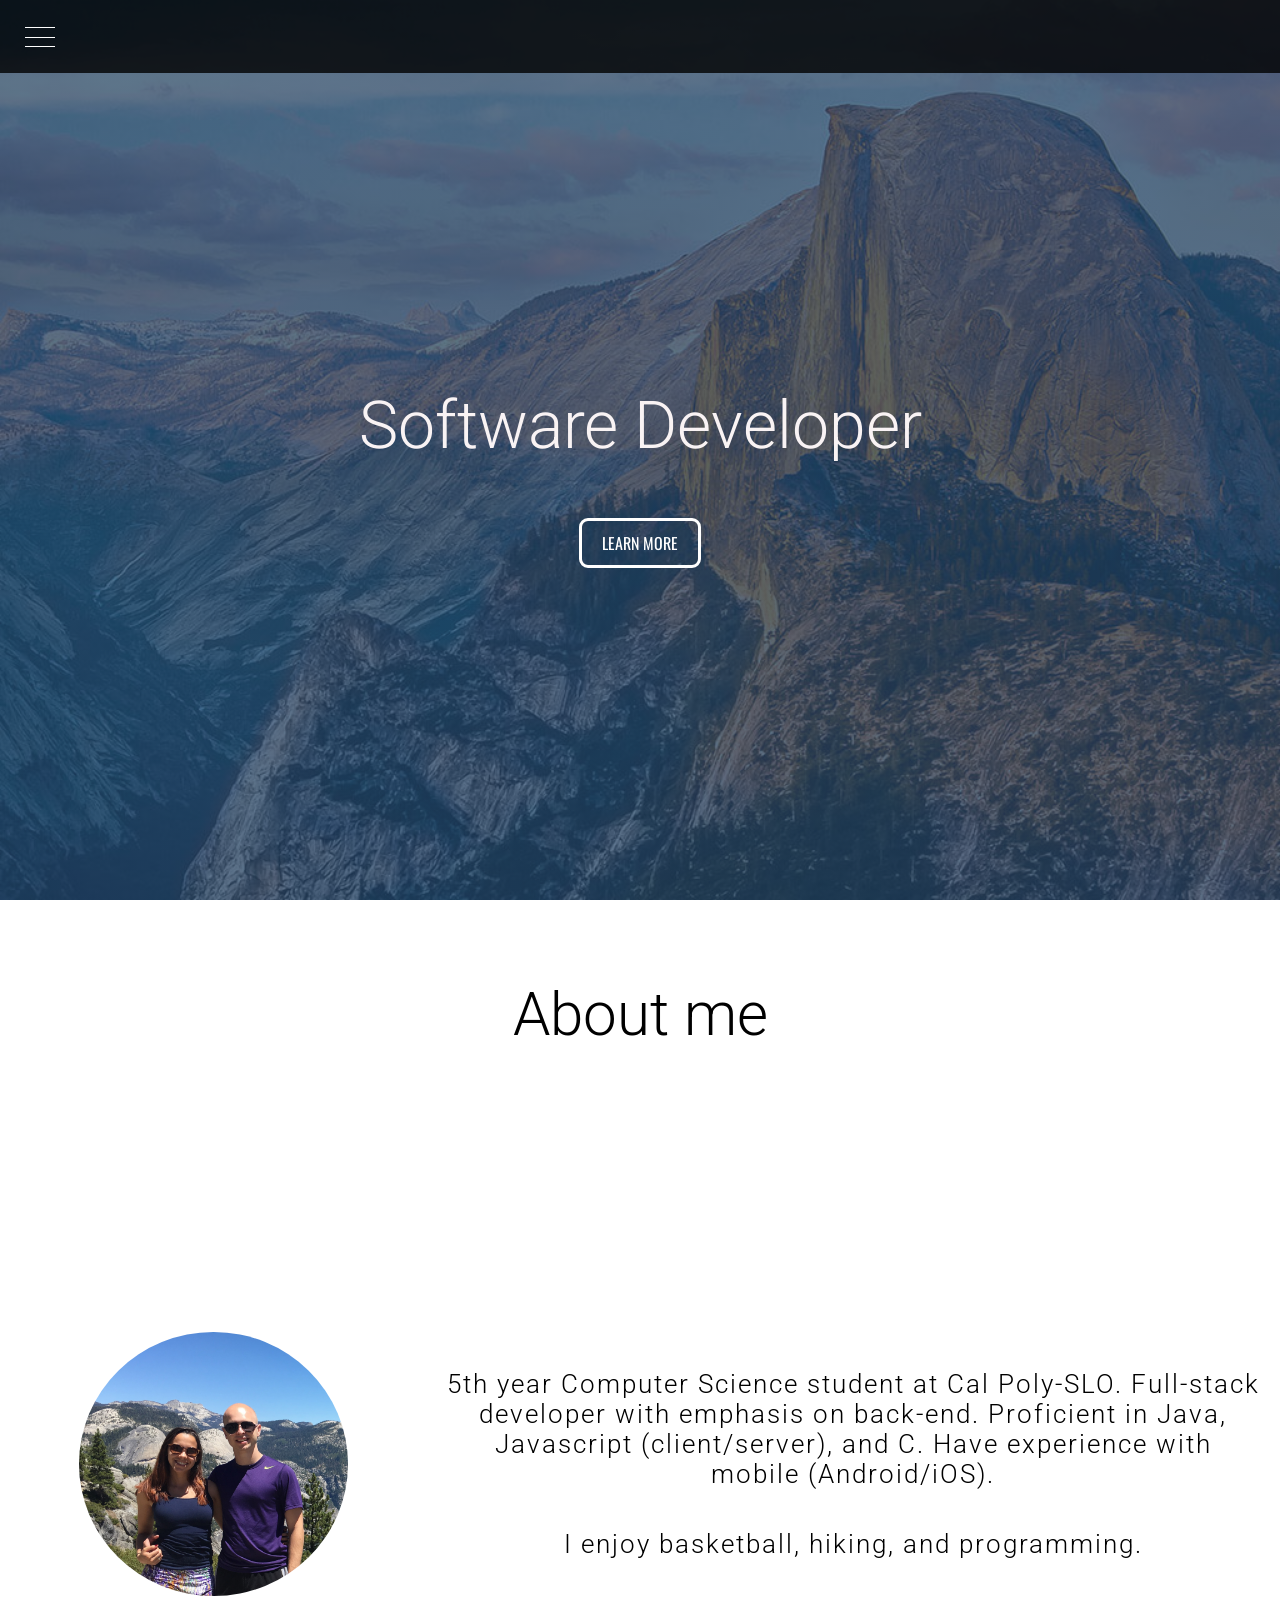
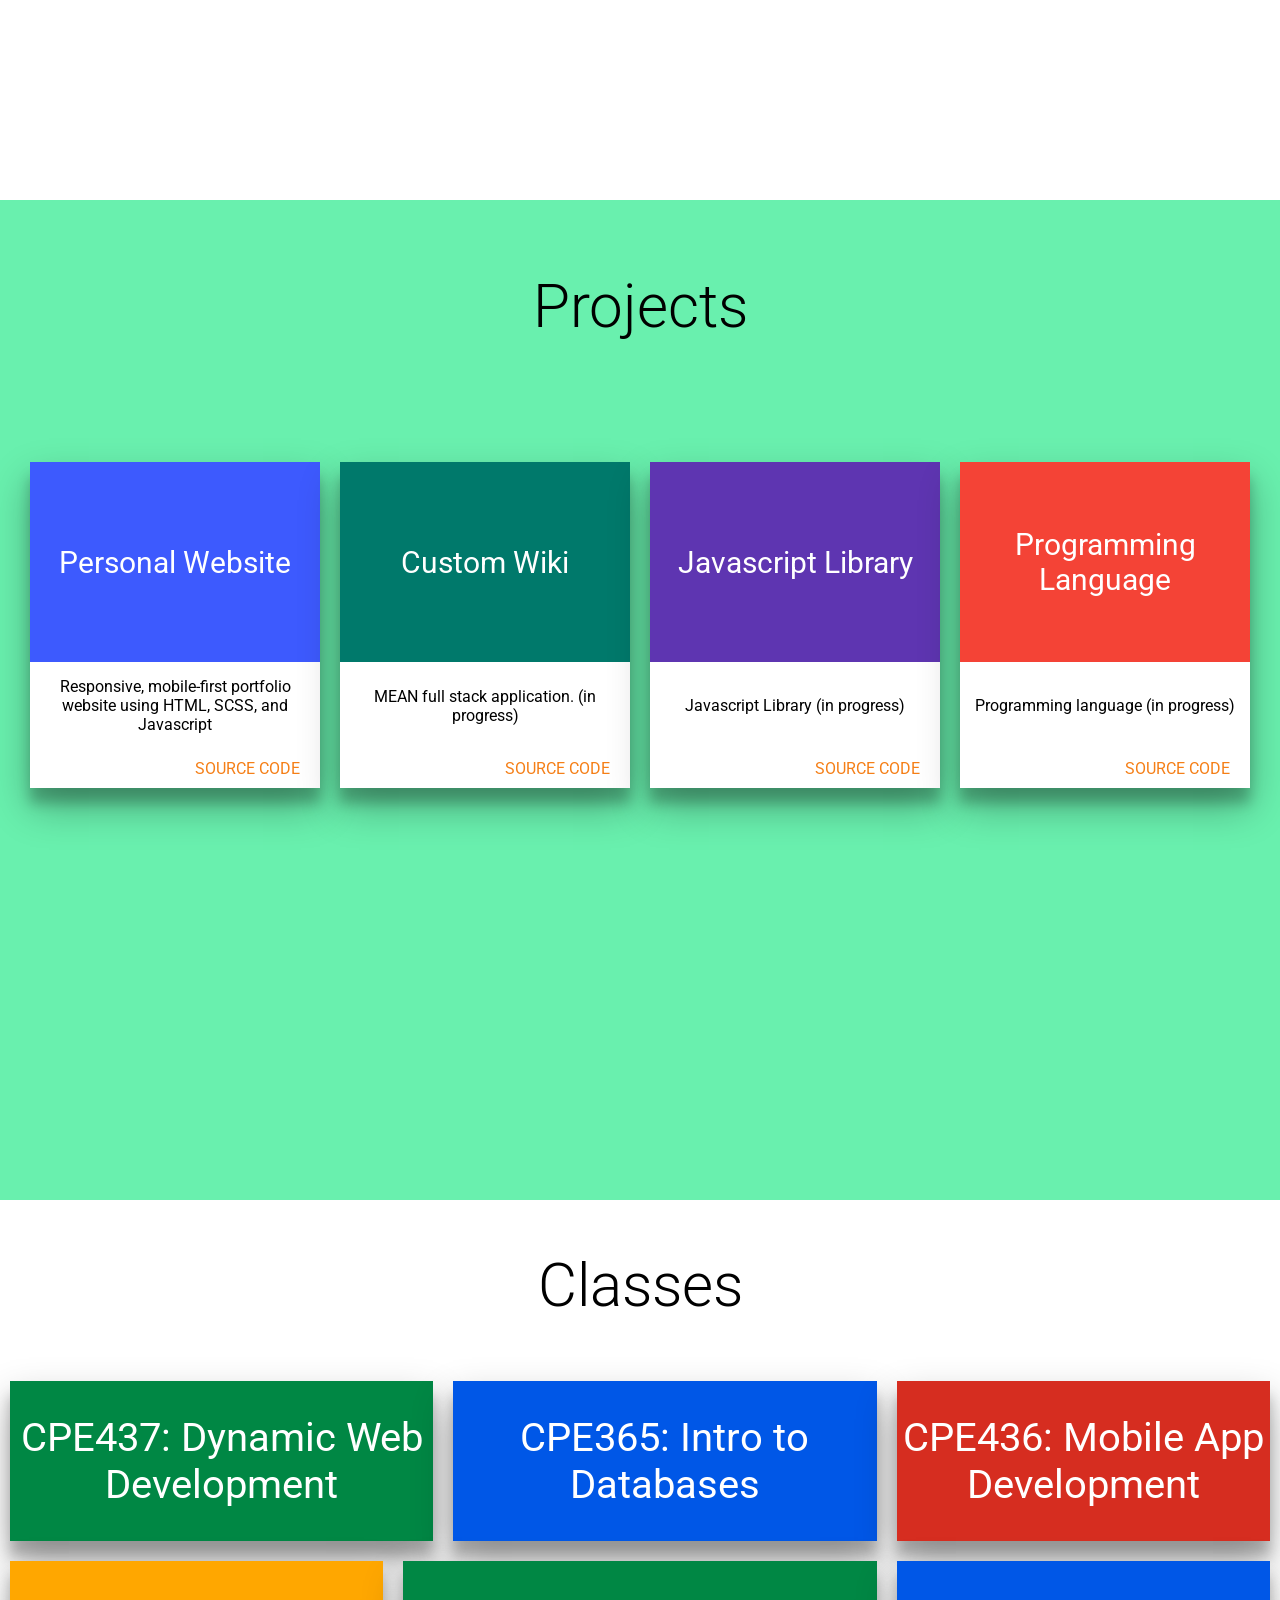
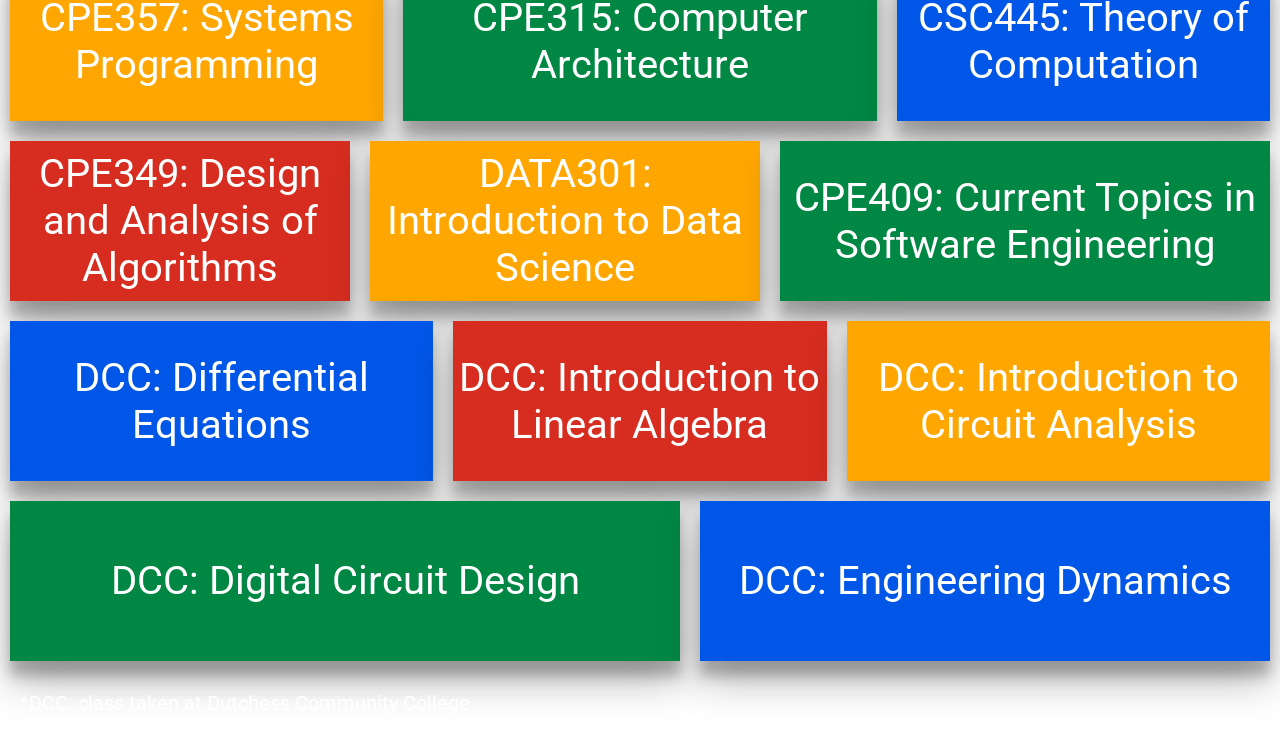
==== index.html @ 4cbd0a2e "Added classes" ====
<!doctype html>
<html lang="en">

<head>
    <meta charset="utf-8">
    <meta http-equiv="X-UA-Compatible" content="IE=edge">
    <meta name="description" content="My portfolio">
    <meta name="viewport" content="width=device-width, initial-scale=1.0, minimum-scale=1.0">
    <title>Mark Toujiline Personal Site</title>
    <link rel="stylesheet" href="css/main.css">
    <script src="https://ajax.googleapis.com/ajax/libs/jquery/3.2.1/jquery.min.js"></script>
    <script src="js/scripts.js"></script>
</head>

<body>
    <nav>
        <div class="nav-icon-container">
            <div id="nav-icon">
                <span></span>
                <span></span>
                <span></span>
                <span></span>
            </div>
        </div>
        <div class="side-nav side-nav-closed">
            <div class="side-nav-tab-container">
                <a href="#intro">
                    <div class="side-nav-tab">
                        home
                    </div>
                </a>
                <a href="#about">
                    <div class="side-nav-tab">
                        about
                    </div>
                </a>
                <a href="#about">
                    <div class="side-nav-tab">
                        projects
                    </div>
                </a>
                <a href="#about">
                    <div class="side-nav-tab">
                        classes
                    </div>
                </a>
            </div>
        </div>
    </nav>
    <a name="intro"></a>
    <section class="intro">
        <div class="content">
            <h1> Software Developer </h1>
            <a class="btn" href="#"> Learn More </a>
        </div>
    </section>
    <a name="about"></a>
    <section class="about">
        <h1> About me </h1>
        <div class="content">
            <div class="img-container">
                <img src="assets/mark2.jpg">
            </div>
            <div class="text">
                <p>5th year Computer Science student at Cal Poly-SLO.
                Full-stack developer with emphasis on back-end. Proficient in Java, Javascript (client/server), and C. Have experience with mobile (Android/iOS). </p>
                <p> I enjoy basketball, hiking, and programming.</p>
            </div>
        </div>
    </section>
    <a name="projects"></a>
    <section class="projects">
        <h1> Projects </h1>
        <div class="project-container">
            <div class="project one">
                <div class="title">
                    Personal Website
                </div>
                <div class="desc">
                    Responsive, mobile-first portfolio website using HTML, SCSS, and Javascript
                </div>
                <div class="link">
                    <a href="#"> SOURCE CODE </a>
                </div>
            </div>
            <div class="project two">
                <div class="title">
                    Custom Wiki
                </div>
                <div class="desc">
                    MEAN full stack application.
                    (in progress)
                </div>
                <div class="link">
                    <a> SOURCE CODE </a>
                </div>
            </div>
            <div class="project three">
                <div class="title">
                    Javascript Library
                </div>
                <div class="desc">
                    Javascript Library (in progress)
                </div>
                <div class="link">
                    <a> SOURCE CODE </a>
                </div>
            </div>
            <div class="project four">
                <div class="title">
                    Programming Language
                </div>
                <div class="desc">
                    Programming language (in progress)
                </div>
                <div class="link">
                    <a> SOURCE CODE </a>
                </div>
            </div>
        </div>
    </section>
    <a name="classes"></a>
    <section class="classes">
        <h1> Classes </h1>
        
            <div class="tile-container">
              <div class="tile">CPE437: Dynamic Web Development</div>
              <div class="tile">CPE365: Intro to Databases</div>
              <div class="tile">CPE436: Mobile App Development</div>
              <div class="tile">CPE357: Systems Programming</div>
              <div class="tile">CPE315: Computer Architecture</div>
              <div class="tile">CSC445: Theory of Computation</div>
              <div class="tile">CPE349: Design and Analysis of Algorithms</div>
              <div class="tile">DATA301: Introduction to Data Science</div>
              <div class="tile">CPE409: Current Topics in Software Engineering  </div>
              <div class="tile">DCC: Differential Equations</div>
              <div class="tile">DCC: Introduction to Linear Algebra</div>
              <div class="tile">DCC: Introduction to Circuit Analysis</div>
              <div class="tile">DCC: Digital Circuit Design</div>
              <div class="tile">DCC: Engineering Dynamics</div>
            </div>
                <p> *DCC: class taken at Dutchess Community College </p> 
    </section>
    <a name="skills"></a>
    <section class="skills">
    </section>

    </body>

</html>
---- css/main.css ----
@import url("http://fonts.googleapis.com/css?family=Roboto:300");
@import url("http://fonts.googleapis.com/css?family=Raleway");
@import url("http://fonts.googleapis.com/css?family=Oswald");
/* ===== Navigation ===== */
nav {
  position: fixed;
  top: 0;
  height: calc(10px + 7vh);
  width: 100%;
  z-index: 1;
  color: white;
  background-color: rgba(0, 0, 0, 0.8); }

.nav-icon-container {
  position: relative;
  height: 100%;
  width: 80px;
  z-index: 3;
  /* Above navbar AND side-nav */
  display: flex;
  justify-content: center;
  align-items: center;
  text-align: center; }

#nav-icon {
  position: relative;
  /* Needed to for #nav-icon3 span to be positioned */
  height: 20px;
  width: 30px;
  cursor: pointer;
  -webkit-tap-highlight-color: rgba(255, 255, 255, 0);
  /* Disable blue color on tap for mobile */ }

#nav-icon span {
  position: absolute;
  /* positioned relative to first positioned parent */
  height: 1px;
  width: 100%;
  left: 0;
  display: block;
  /* Force span to take up */
  background: white;
  -webkit-transform: rotate(0deg);
  -moz-transform: rotate(0deg);
  -o-transform: rotate(0deg);
  transform: rotate(0deg);
  -webkit-transition: 0.25s ease-in-out;
  -moz-transition: 0.25s ease-in-out;
  -o-transition: 0.25s ease-in-out;
  transition: 0.25s ease-in-out; }

#nav-icon span:nth-child(1) {
  top: 0px; }

#nav-icon span:nth-child(2),
#nav-icon span:nth-child(3) {
  top: 50%; }

#nav-icon span:nth-child(4) {
  bottom: 0%; }

#nav-icon.open span {
  background-color: black; }

#nav-icon.open span:nth-child(1) {
  top: 18px;
  width: 0%;
  left: 50%; }

#nav-icon.open span:nth-child(2) {
  -webkit-transform: rotate(45deg);
  -moz-transform: rotate(45deg);
  -o-transform: rotate(45deg);
  transform: rotate(45deg); }

#nav-icon.open span:nth-child(3) {
  -webkit-transform: rotate(-45deg);
  -moz-transform: rotate(-45deg);
  -o-transform: rotate(-45deg);
  transform: rotate(-45deg); }

#nav-icon.open span:nth-child(4) {
  top: 18px;
  width: 0%;
  left: 50%; }

.side-nav {
  position: absolute;
  top: 0;
  height: 100vh;
  width: calc(200px + 10vw);
  display: flex;
  flex-direction: column;
  z-index: 2;
  /* Above navbar, but under menu button */
  background-color: white;
  -webkit-transition: 0.25s ease-in-out;
  -moz-transition: 0.25s ease-in-out;
  -o-transition: 0.25s ease-in-out;
  transition: 0.25s ease-in-out; }

.side-nav-closed {
  left: -100vw; }

.side-nav-open {
  left: 0vw; }

.side-nav-tab-container {
  margin: 100px 0px;
  height: 70%;
  display: flex;
  flex-direction: column; }

.side-nav-tab {
  height: 100%;
  display: flex;
  justify-content: center;
  align-items: center;
  text-align: center;
  color: black;
  font-size: 30px;
  -webkit-transition: .25s ease-in-out;
  -moz-transition: .25s ease-in-out;
  -o-transition: .25s ease-in-out;
  transition: .25s ease-in-out;
  position: relative; }

.side-nav-tab:after {
  content: '';
  width: 60%;
  border-bottom: solid 1px black;
  position: absolute;
  bottom: 0;
  left: 20%;
  z-index: 1; }

.side-nav-tab-container a {
  flex: 1;
  text-decoration: none;
  display: block; }

.side-nav-tab:hover {
  background-color: #eeeeee; }

.side-nav-tab:nth-child(4) {
  border: none; }

/* ===== Reset style ===== */
html,
body {
  margin: 0;
  padding: 0;
  height: 100%;
  width: 100%;
  font-family: 'Roboto'; }

/* ===== Section: Intro ===== */
.intro {
  height: 100%;
  background: linear-gradient(rgba(36, 70, 105, 0.74), rgba(36, 70, 105, 0.74)), url("../assets/yosemite-hero.jpg") no-repeat 50% 50%;
  background-size: cover;
  display: flex;
  justify-content: center;
  align-items: center;
  text-align: center; }
  .intro .content {
    flex: 1;
    flex-direction: column;
    display: flex;
    justify-content: center;
    align-items: center;
    text-align: center; }
    .intro .content h1 {
      font-weight: 300;
      color: #F9F3F4;
      font-size: calc(40px + 2vw); }
    .intro .content .btn {
      border-radius: 9px;
      padding: 10px 20px;
      border: solid 3px white;
      text-transform: uppercase;
      text-decoration: none;
      color: white;
      font-family: 'Oswald'; }

/* Section: About */
.about {
  min-height: 100%;
  display: flex;
  flex-direction: column; }
  .about h1 {
    flex: 1;
    font-weight: 300;
    font-size: 60px;
    display: flex;
    justify-content: center;
    align-items: center;
    text-align: center; }
  .about .content {
    flex: 7;
    display: flex;
    flex-direction: row;
    flex-wrap: wrap; }
    .about .content .img-container {
      flex: 1;
      display: flex;
      justify-content: center;
      align-items: center;
      text-align: center; }
      .about .content .img-container img {
        height: calc(200px + 5vw);
        border-radius: 50%; }
    .about .content .text {
      font-weight: 300;
      color: black;
      font-size: calc(20px + 0.5vw);
      flex: 2;
      display: flex;
      justify-content: center;
      align-items: center;
      text-align: center;
      flex-direction: column; }
      .about .content .text p {
        margin: 20px;
        letter-spacing: 2px; }

/* Projects Section*/
.projects {
  min-height: 100%;
  background-color: #69F0AE;
  display: flex;
  flex-direction: column;
  padding-bottom: 100px; }
  .projects h1 {
    flex: 1;
    color: black;
    font-weight: 300;
    font-size: 60px;
    display: flex;
    justify-content: center;
    align-items: center;
    text-align: center; }
  .projects .project-container {
    flex: 7;
    display: flex;
    flex-wrap: wrap;
    align-items: center;
    padding: 20px; }
    .projects .project-container .project {
      flex: 2;
      height: calc(300px + 2vw);
      min-width: calc(270px + 1.5vw);
      max-width: calc(270px + 1.5vw);
      margin: auto;
      margin-top: 30px;
      border-radius: 2dp;
      display: flex;
      flex-direction: column;
      box-shadow: 0 19px 38px rgba(0, 0, 0, 0.3), 0 15px 12px rgba(0, 0, 0, 0.22);
      /* Gives material design look */ }
      .projects .project-container .project .title {
        height: 200px;
        font-size: 30px;
        color: white;
        display: flex;
        justify-content: center;
        align-items: center;
        text-align: center; }
      .projects .project-container .project .desc {
        flex: 4;
        padding: 10px;
        font-family: 'Roboto';
        display: flex;
        justify-content: center;
        align-items: center;
        text-align: center;
        background-color: white; }
      .projects .project-container .project .link {
        background-color: white;
        color: #f57f17;
        text-align: right;
        padding: 10px 20px;
        flex: .5; }
        .projects .project-container .project .link a {
          text-decoration: none;
          color: inherit;
          display: block; }
    .projects .project-container .one {
      background-color: #3d5afe; }
    .projects .project-container .two {
      background-color: #00796b; }
    .projects .project-container .three {
      background-color: #5e35b1; }
    .projects .project-container .four {
      background-color: #f44336; }
    .projects .project-container .five {
      background-color: #6d4c41; }

/* Classes Section*/
.classes {
  min-height: 100%;
  background-color: #ffffff;
  display: flex;
  flex-direction: column; }
  .classes h1 {
    flex: 1;
    color: black;
    font-weight: 300;
    font-size: 60px;
    display: flex;
    justify-content: center;
    align-items: center;
    text-align: center; }
  .classes P {
    flex: 1;
    color: white;
    font-size: 20px;
    margin-left: 20px; }
  .classes .tile-container {
    display: flex;
    flex: 10;
    flex-wrap: wrap;
    justify-content: center;
    align-items: stretch; }
    .classes .tile-container .tile {
      flex: 1 0 350px;
      align-self: stretch;
      max-width: 100%;
      min-height: 10rem;
      margin: 10px;
      background: white;
      color: white;
      font-size: 2.5rem;
      box-shadow: 0 19px 38px rgba(0, 0, 0, 0.3), 0 15px 12px rgba(0, 0, 0, 0.22);
      display: flex;
      justify-content: center;
      align-items: center;
      text-align: center; }
      .classes .tile-container .tile:nth-child(2n+3) {
        flex-basis: 300px; }
      .classes .tile-container .tile:nth-child(4n+5) {
        flex-basis: 450px; }
      .classes .tile-container .tile:nth-child(4n + 1) {
        background-color: #008744; }
      .classes .tile-container .tile:nth-child(4n + 2) {
        background-color: #0057e7; }
      .classes .tile-container .tile:nth-child(4n + 3) {
        background-color: #d62d20; }
      .classes .tile-container .tile:nth-child(4n + 4) {
        background-color: #ffa700; }
    @media screen and (max-width: 500px) {
      .classes .tile-container .tile {
        flex-basis: 100% !important;
        max-width: 90%; } }

/* Skills Section*/

/*# sourceMappingURL=main.css.map */
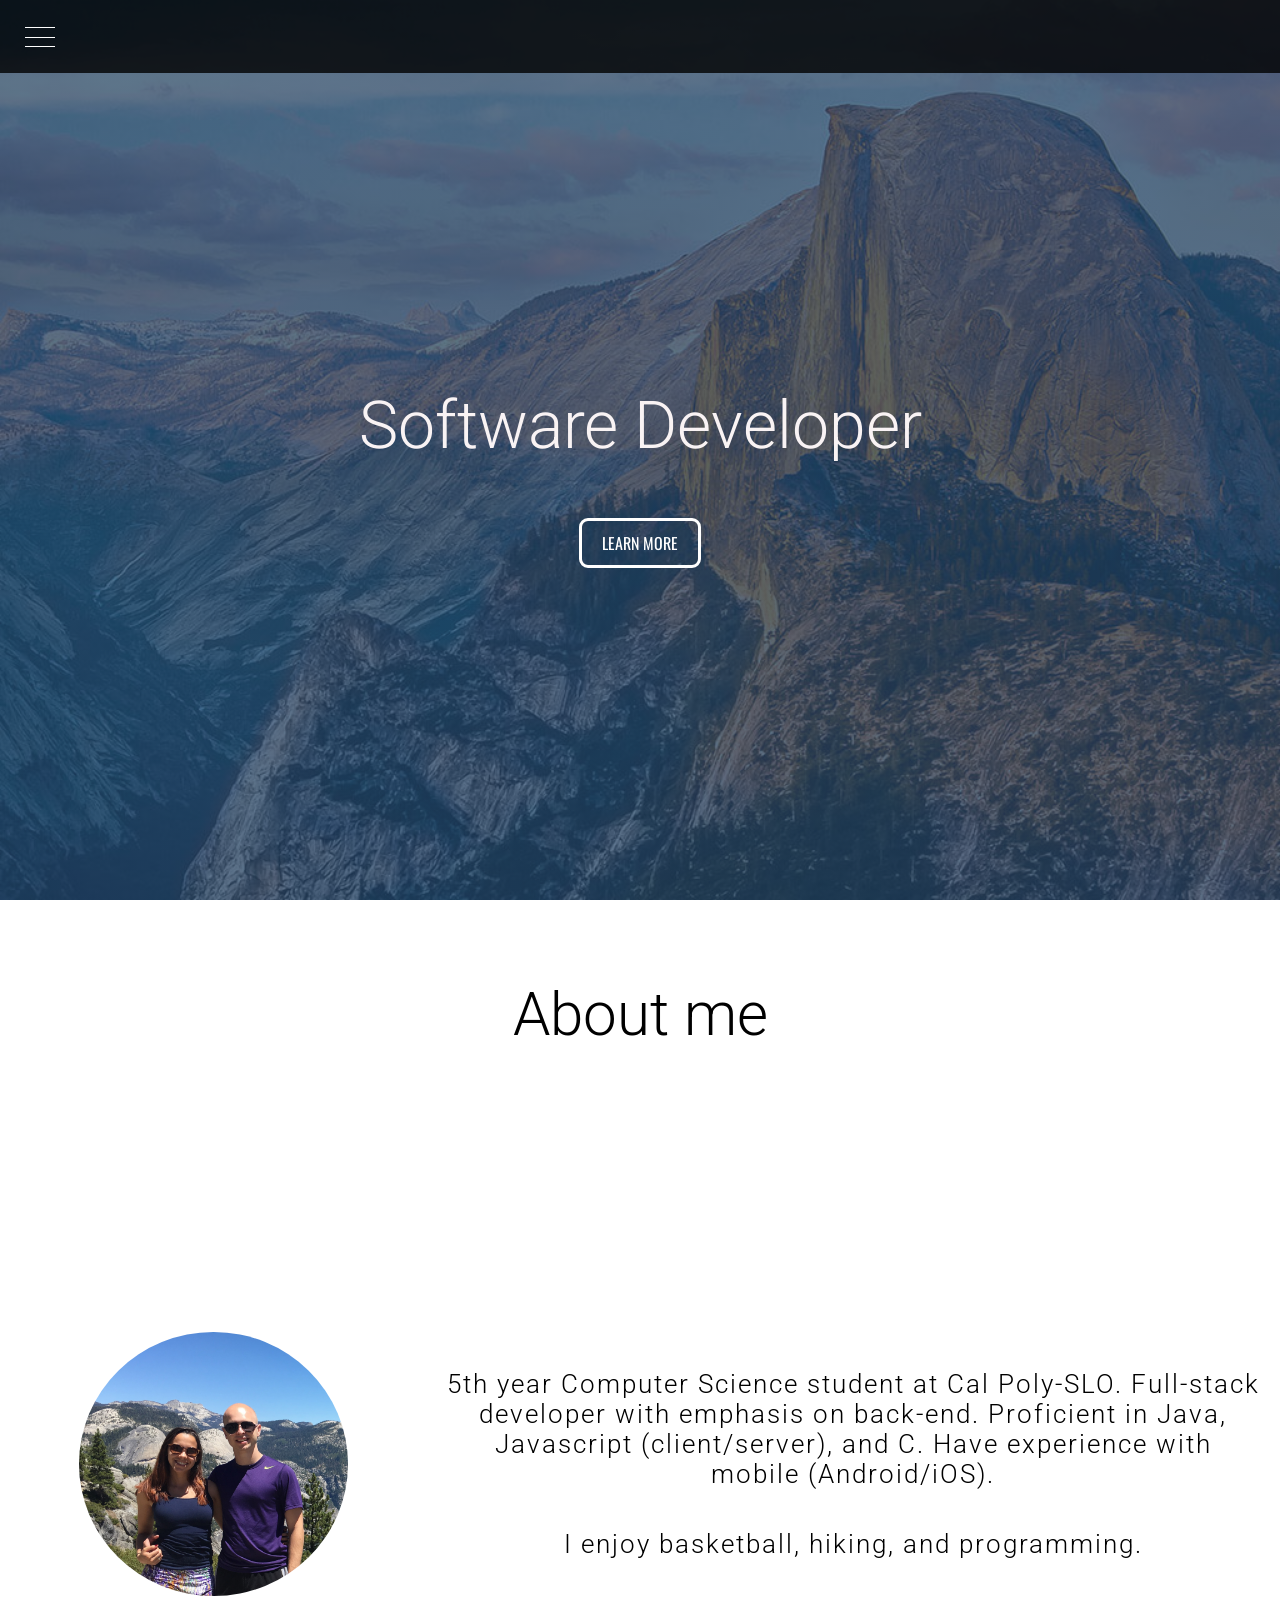
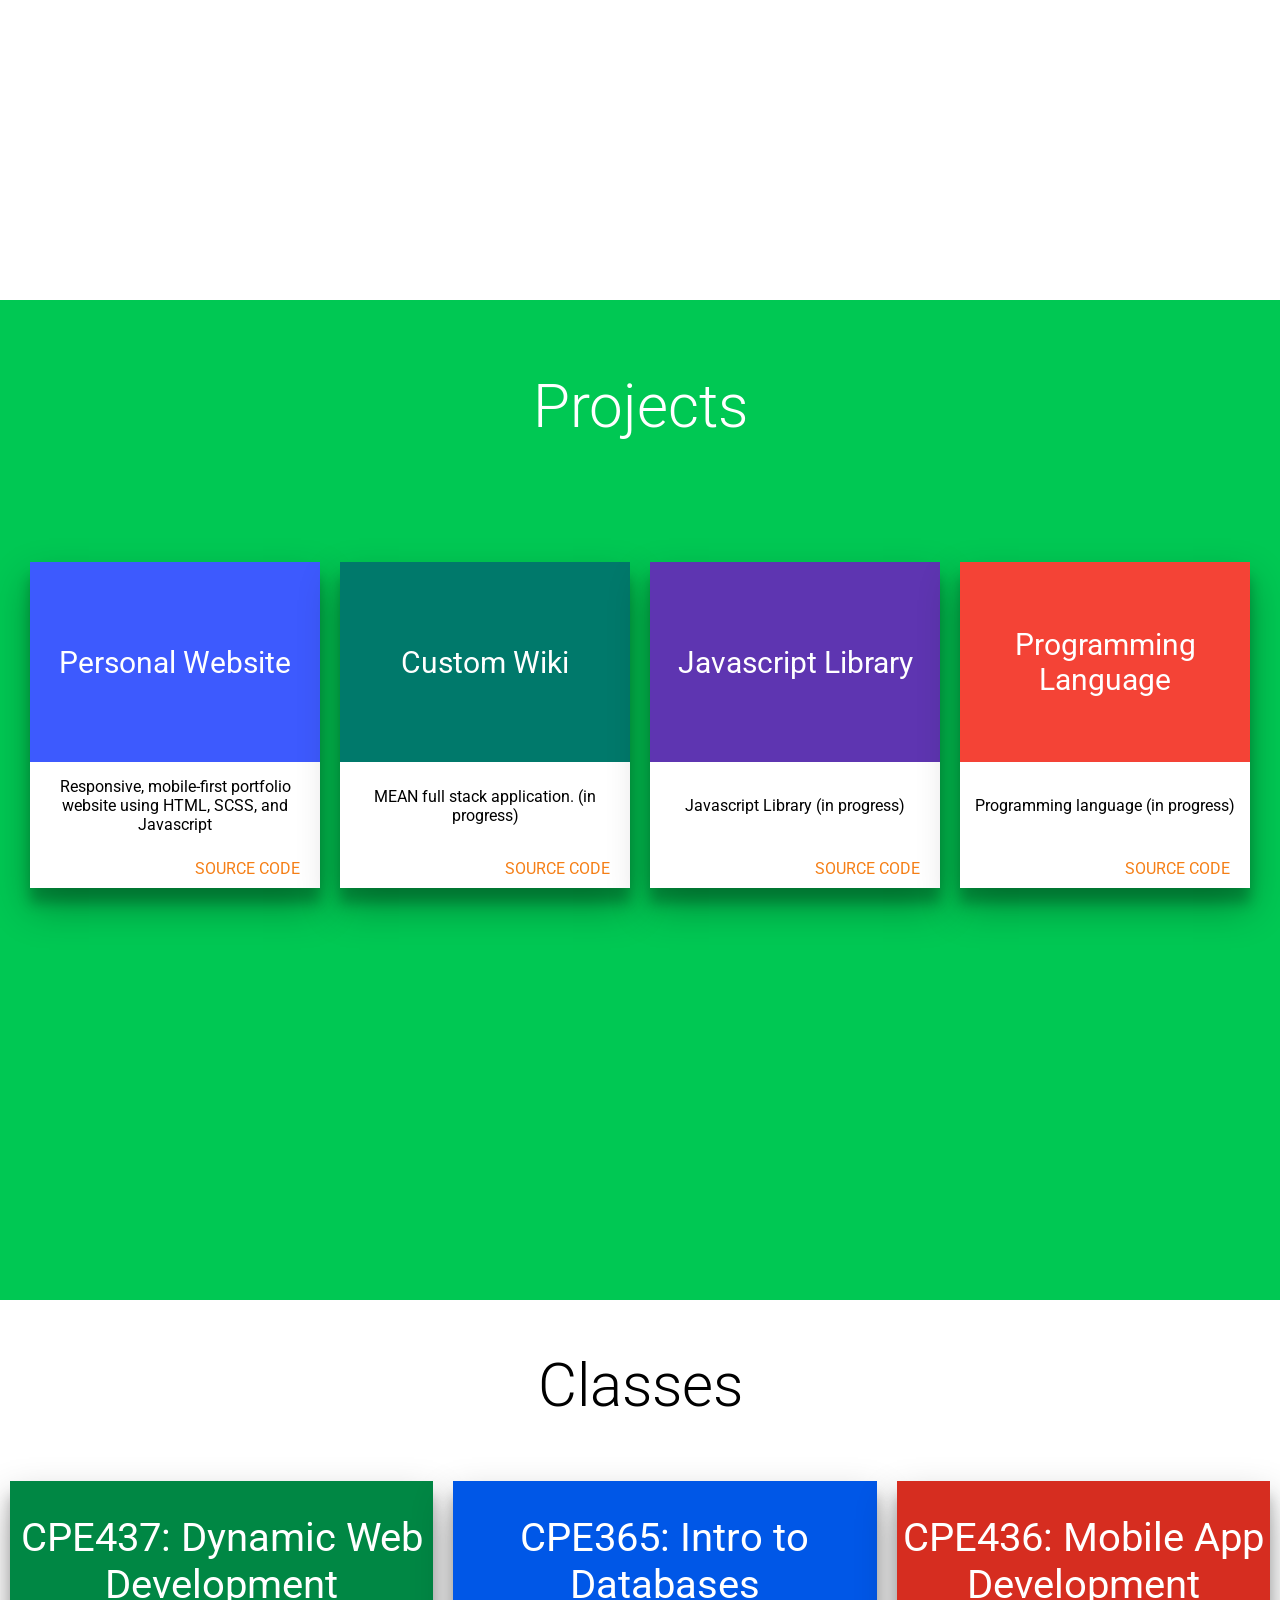
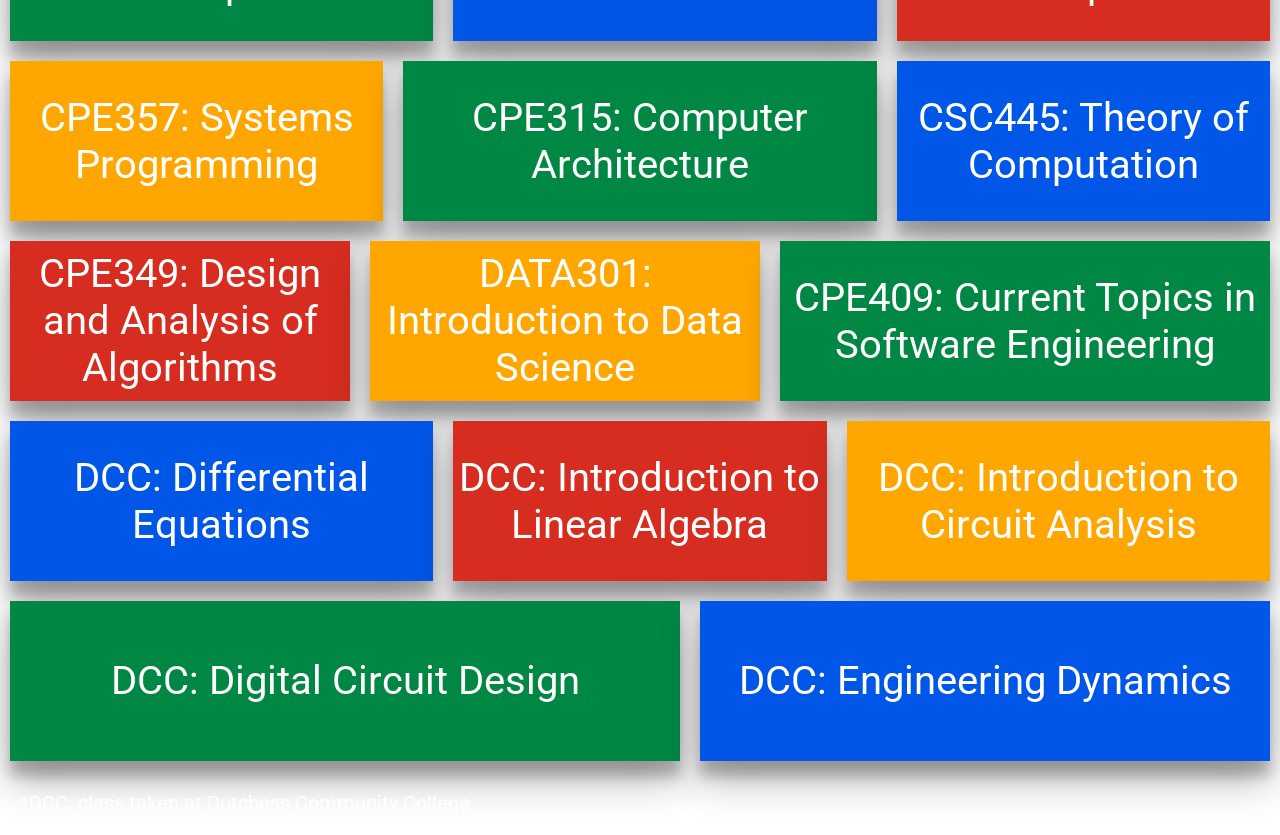
==== commit 33600944: "Trying to fix font on github pages" ====
--- a/index.html
+++ b/index.html
@@ -8,6 +8,7 @@
     <meta name="viewport" content="width=device-width, initial-scale=1.0, minimum-scale=1.0">
     <title>Mark Toujiline Personal Site</title>
     <link rel="stylesheet" href="css/main.css">
+    <link rel="stylesheet" href="http://fonts.googleapis.com/css?family=Roboto">
     <script src="https://ajax.googleapis.com/ajax/libs/jquery/3.2.1/jquery.min.js"></script>
     <script src="js/scripts.js"></script>
 </head>
@@ -122,7 +123,6 @@
     <a name="classes"></a>
     <section class="classes">
         <h1> Classes </h1>
-        
             <div class="tile-container">
               <div class="tile">CPE437: Dynamic Web Development</div>
               <div class="tile">CPE365: Intro to Databases</div>
--- a/css/main.css
+++ b/css/main.css
@@ -187,7 +187,8 @@
 .about {
   min-height: 100%;
   display: flex;
-  flex-direction: column; }
+  flex-direction: column;
+  padding-bottom: 100px; }
   .about h1 {
     flex: 1;
     font-weight: 300;
@@ -227,13 +228,13 @@
 /* Projects Section*/
 .projects {
   min-height: 100%;
-  background-color: #69F0AE;
+  background-color: #00C853;
   display: flex;
   flex-direction: column;
   padding-bottom: 100px; }
   .projects h1 {
     flex: 1;
-    color: black;
+    color: white;
     font-weight: 300;
     font-size: 60px;
     display: flex;
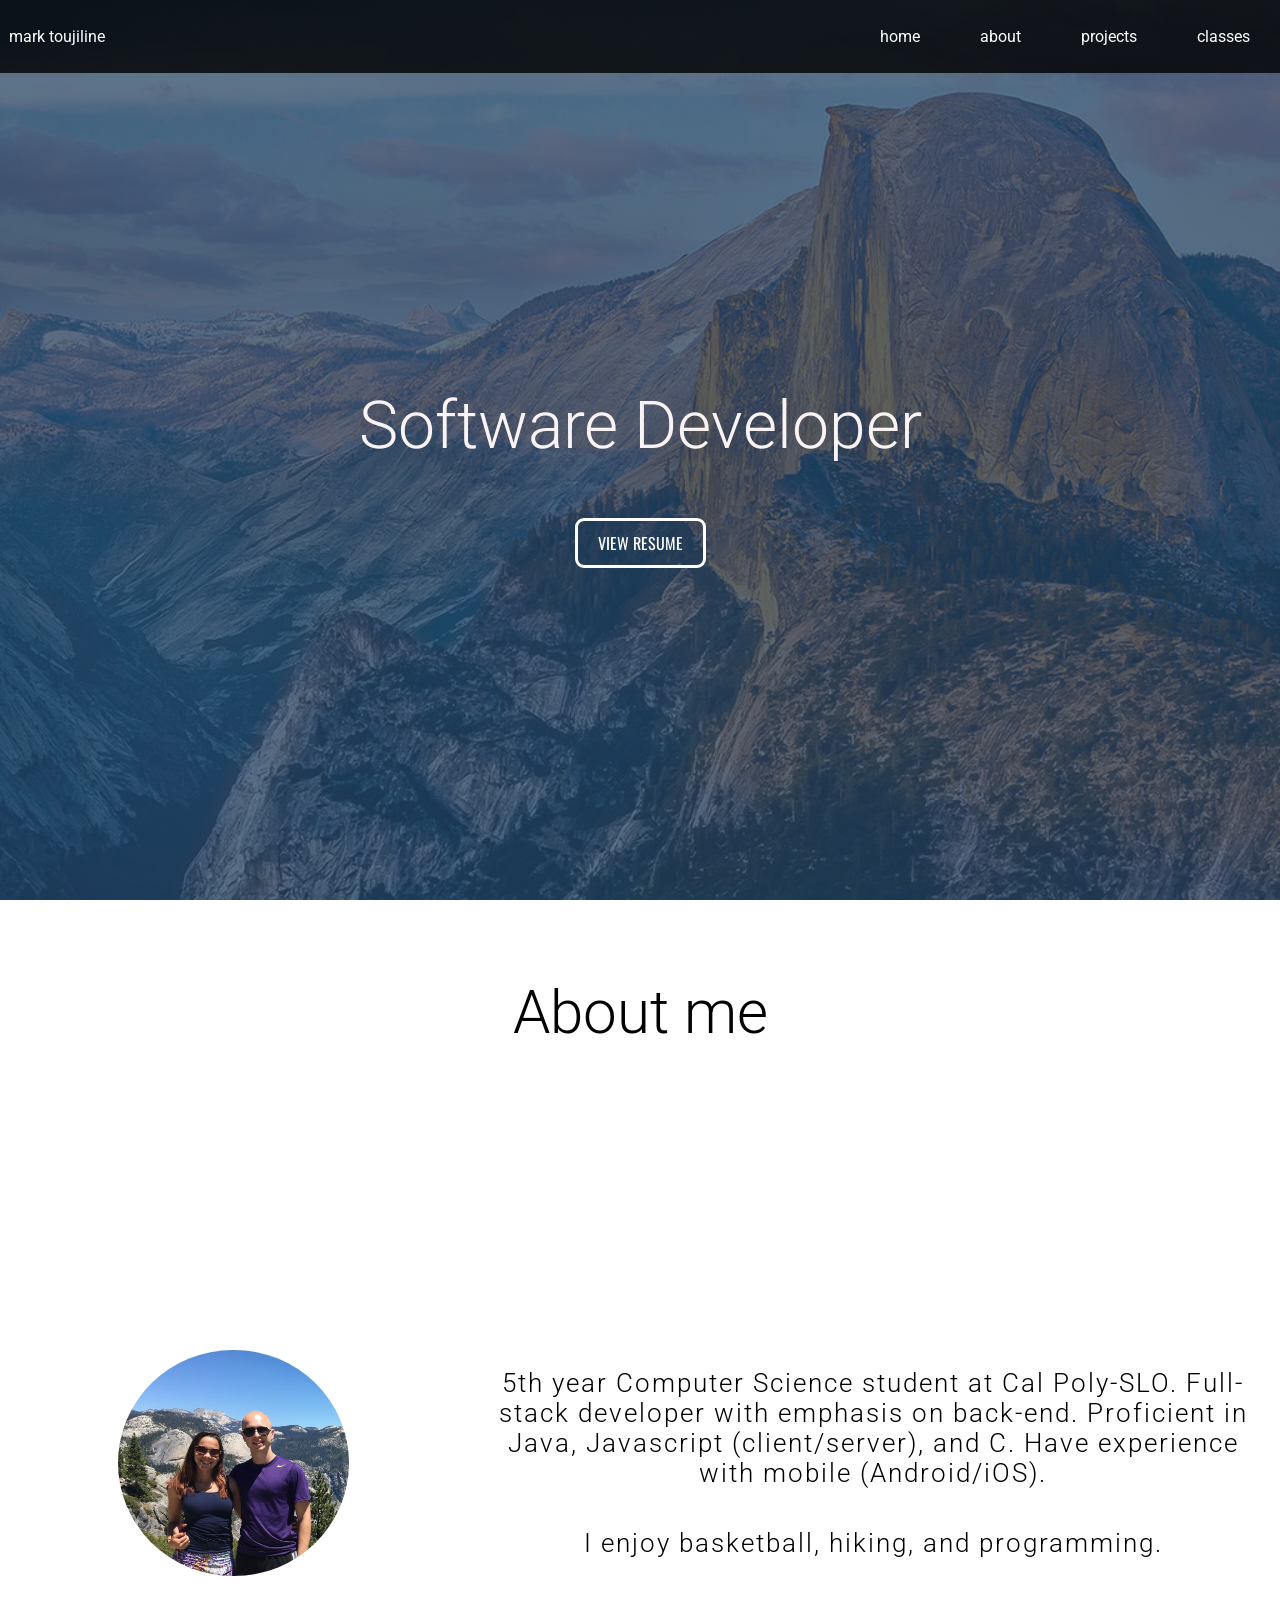
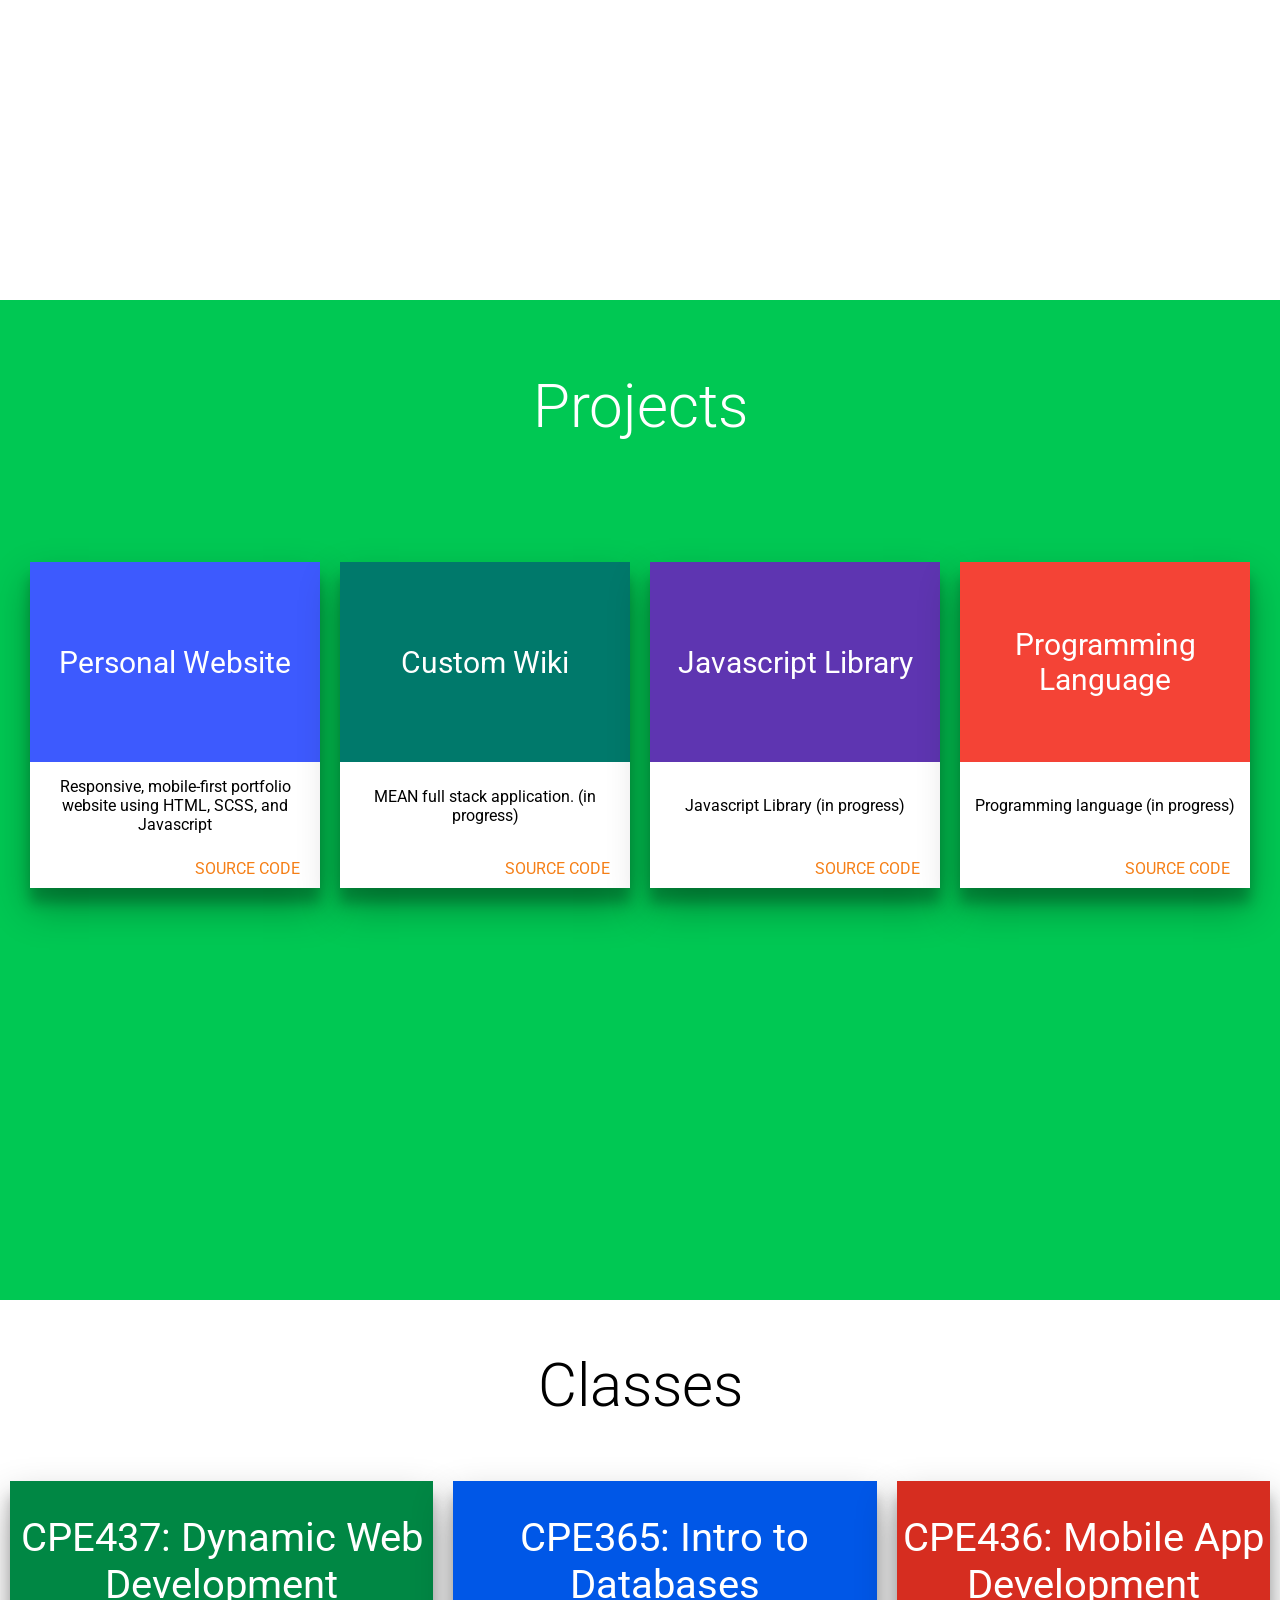
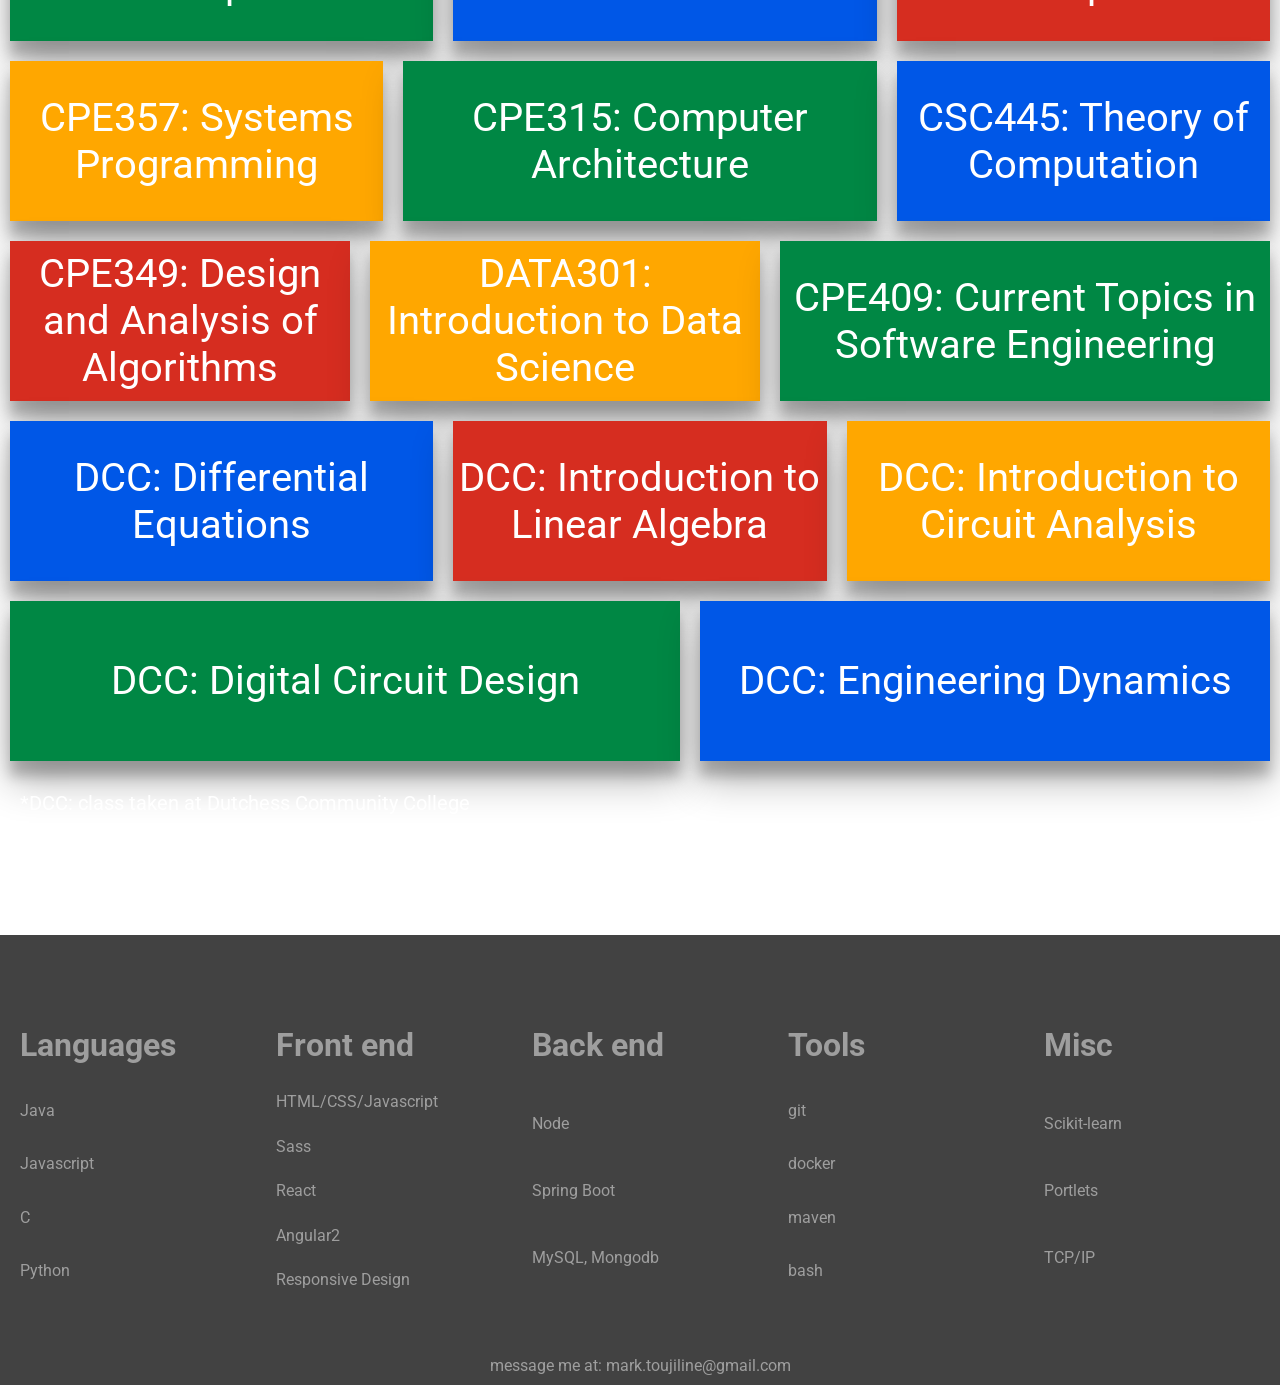
==== commit 26301105: "Responsive menu, functionality of site is done" ====
--- a/index.html
+++ b/index.html
@@ -8,9 +8,11 @@
     <meta name="viewport" content="width=device-width, initial-scale=1.0, minimum-scale=1.0">
     <title>Mark Toujiline Personal Site</title>
     <link rel="stylesheet" href="css/main.css">
-    <link rel="stylesheet" href="http://fonts.googleapis.com/css?family=Roboto">
     <script src="https://ajax.googleapis.com/ajax/libs/jquery/3.2.1/jquery.min.js"></script>
+    
+    <script src="https://ajax.googleapis.com/ajax/libs/jquery/1.10.2/jquery.min.js"></script>
     <script src="js/scripts.js"></script>
+
 </head>
 
 <body>
@@ -23,6 +25,16 @@
                 <span></span>
             </div>
         </div>
+        <div class="nav-title">
+        mark toujiline
+        </div>
+        <div class="nav-links">
+            <a href="#intro"> home </a>
+            <a href="#about"> about </a>
+            <a href="#projects"> projects </a>
+            <a href="#classes"> classes </a>
+                    
+        </div>
         <div class="side-nav side-nav-closed">
             <div class="side-nav-tab-container">
                 <a href="#intro">
@@ -35,12 +47,12 @@
                         about
                     </div>
                 </a>
-                <a href="#about">
+                <a href="#projects">
                     <div class="side-nav-tab">
                         projects
                     </div>
                 </a>
-                <a href="#about">
+                <a href="#classes">
                     <div class="side-nav-tab">
                         classes
                     </div>
@@ -48,14 +60,14 @@
             </div>
         </div>
     </nav>
-    <a name="intro"></a>
+    <a id="intro"></a>
     <section class="intro">
         <div class="content">
             <h1> Software Developer </h1>
-            <a class="btn" href="#"> Learn More </a>
-        </div>
-    </section>
-    <a name="about"></a>
+            <a class="btn" href="#"> View Resume </a>
+        </div>
+    </section>
+    <a id="about"></a>
     <section class="about">
         <h1> About me </h1>
         <div class="content">
@@ -69,7 +81,7 @@
             </div>
         </div>
     </section>
-    <a name="projects"></a>
+    <a id="projects"></a>
     <section class="projects">
         <h1> Projects </h1>
         <div class="project-container">
@@ -120,7 +132,7 @@
             </div>
         </div>
     </section>
-    <a name="classes"></a>
+    <a id="classes"></a>
     <section class="classes">
         <h1> Classes </h1>
             <div class="tile-container">
@@ -144,6 +156,47 @@
     <a name="skills"></a>
     <section class="skills">
     </section>
+    <footer>
+        <div class="footer-section">
+            <h1>Languages</h1>
+            <a href="#">Java</a>
+            <a href="#">Javascript</a>
+            <a href="#">C</a>
+            <a href="#">Python</a>
+        </div>
+         <div class="footer-section">
+            <h1>Front end</h1>
+            <a href="#">HTML/CSS/Javascript</a>
+            <a href="#">Sass</a>
+            <a href="#">React</a>
+             <a href="#">Angular2</a>
+            <a href="#">Responsive Design</a>
+        </div>
+        <div class="footer-section">
+            <h1>Back end</h1>
+            <a href="#">Node</a>
+            <a href="#">Spring Boot</a>
+            <a href="#">MySQL, Mongodb</a>
+        </div>
+        <div class="footer-section">
+            <h1>Tools</h1>
+            <a href="#">git</a>
+            <a href="#">docker</a>
+            <a href="#">maven</a>
+            <a href="">bash</a>
+        </div>
+        <div class="footer-section">
+            <h1>Misc</h1>
+            <a href="#">Scikit-learn</a>
+            <a href="#">Portlets</a>
+            <a href="#">TCP/IP</a>
+        </div>
+       
+        <div class="footer-section-bottom">
+            <span>message me at: mark.toujiline@gmail.com</span>
+        </div>
+    
+    </footer>
 
     </body>
 
--- a/css/main.css
+++ b/css/main.css
@@ -1,6 +1,6 @@
-@import url("http://fonts.googleapis.com/css?family=Roboto:300");
-@import url("http://fonts.googleapis.com/css?family=Raleway");
-@import url("http://fonts.googleapis.com/css?family=Oswald");
+@import url("https://fonts.googleapis.com/css?family=Roboto:300");
+@import url("https://fonts.googleapis.com/css?family=Raleway");
+@import url("https://fonts.googleapis.com/css?family=Oswald");
 /* ===== Navigation ===== */
 nav {
   position: fixed;
@@ -9,12 +9,43 @@
   width: 100%;
   z-index: 1;
   color: white;
-  background-color: rgba(0, 0, 0, 0.8); }
+  background-color: rgba(0, 0, 0, 0.8);
+  display: flex; }
+  nav .nav-links {
+    display: none; }
+  nav .nav-title {
+    flex: 1;
+    display: flex;
+    justify-content: center;
+    align-items: center;
+    text-align: center;
+    justify-content: flex-end;
+    padding-right: 20px; }
+  @media (min-width: 1150px) {
+    nav .nav-links {
+      flex: 10;
+      display: flex;
+      align-items: center;
+      justify-content: flex-end; }
+      nav .nav-links a {
+        text-decoration: none;
+        color: white;
+        margin: 30px; }
+    nav .nav-icon-container {
+      display: none; }
+    nav .nav-title {
+      flex: 1;
+      display: flex;
+      justify-content: center;
+      align-items: center;
+      text-align: center; } }
 
 .nav-icon-container {
   position: relative;
   height: 100%;
   width: 80px;
+  max-width: 80px;
+  flex: 1;
   z-index: 3;
   /* Above navbar AND side-nav */
   display: flex;
@@ -207,12 +238,14 @@
       display: flex;
       justify-content: center;
       align-items: center;
-      text-align: center; }
+      text-align: center;
+      padding: 30px; }
       .about .content .img-container img {
-        height: calc(200px + 5vw);
+        height: calc(150px + 6vw);
         border-radius: 50%; }
     .about .content .text {
       font-weight: 300;
+      min-width: 400px;
       color: black;
       font-size: calc(20px + 0.5vw);
       flex: 2;
@@ -302,7 +335,8 @@
   min-height: 100%;
   background-color: #ffffff;
   display: flex;
-  flex-direction: column; }
+  flex-direction: column;
+  padding-bottom: 100px; }
   .classes h1 {
     flex: 1;
     color: black;
@@ -355,5 +389,45 @@
         max-width: 90%; } }
 
 /* Skills Section*/
+footer {
+  min-height: 400px;
+  color: #9e9e9e;
+  background-color: #424242;
+  display: flex;
+  flex-wrap: wrap;
+  position: relative;
+  padding-bottom: 50px; }
+  footer .footer-section {
+    min-width: 150px;
+    flex: 1;
+    padding: 20px;
+    display: flex;
+    justify-content: center;
+    align-items: center;
+    text-align: center;
+    flex-direction: column; }
+    footer .footer-section h1 {
+      padding-top: 50px;
+      flex: 1;
+      width: 100%;
+      text-align: left; }
+    footer .footer-section a {
+      flex: 1;
+      width: 100%;
+      display: block;
+      text-decoration: none;
+      color: inherit;
+      text-align: left;
+      pointer-events: none;
+      cursor: default; }
+  footer .footer-section-bottom {
+    position: absolute;
+    right: 0;
+    bottom: 10px;
+    display: block;
+    width: 100%;
+    text-align: center; }
+    footer .footer-section-bottom span {
+      margin: 0px 50px; }
 
 /*# sourceMappingURL=main.css.map */
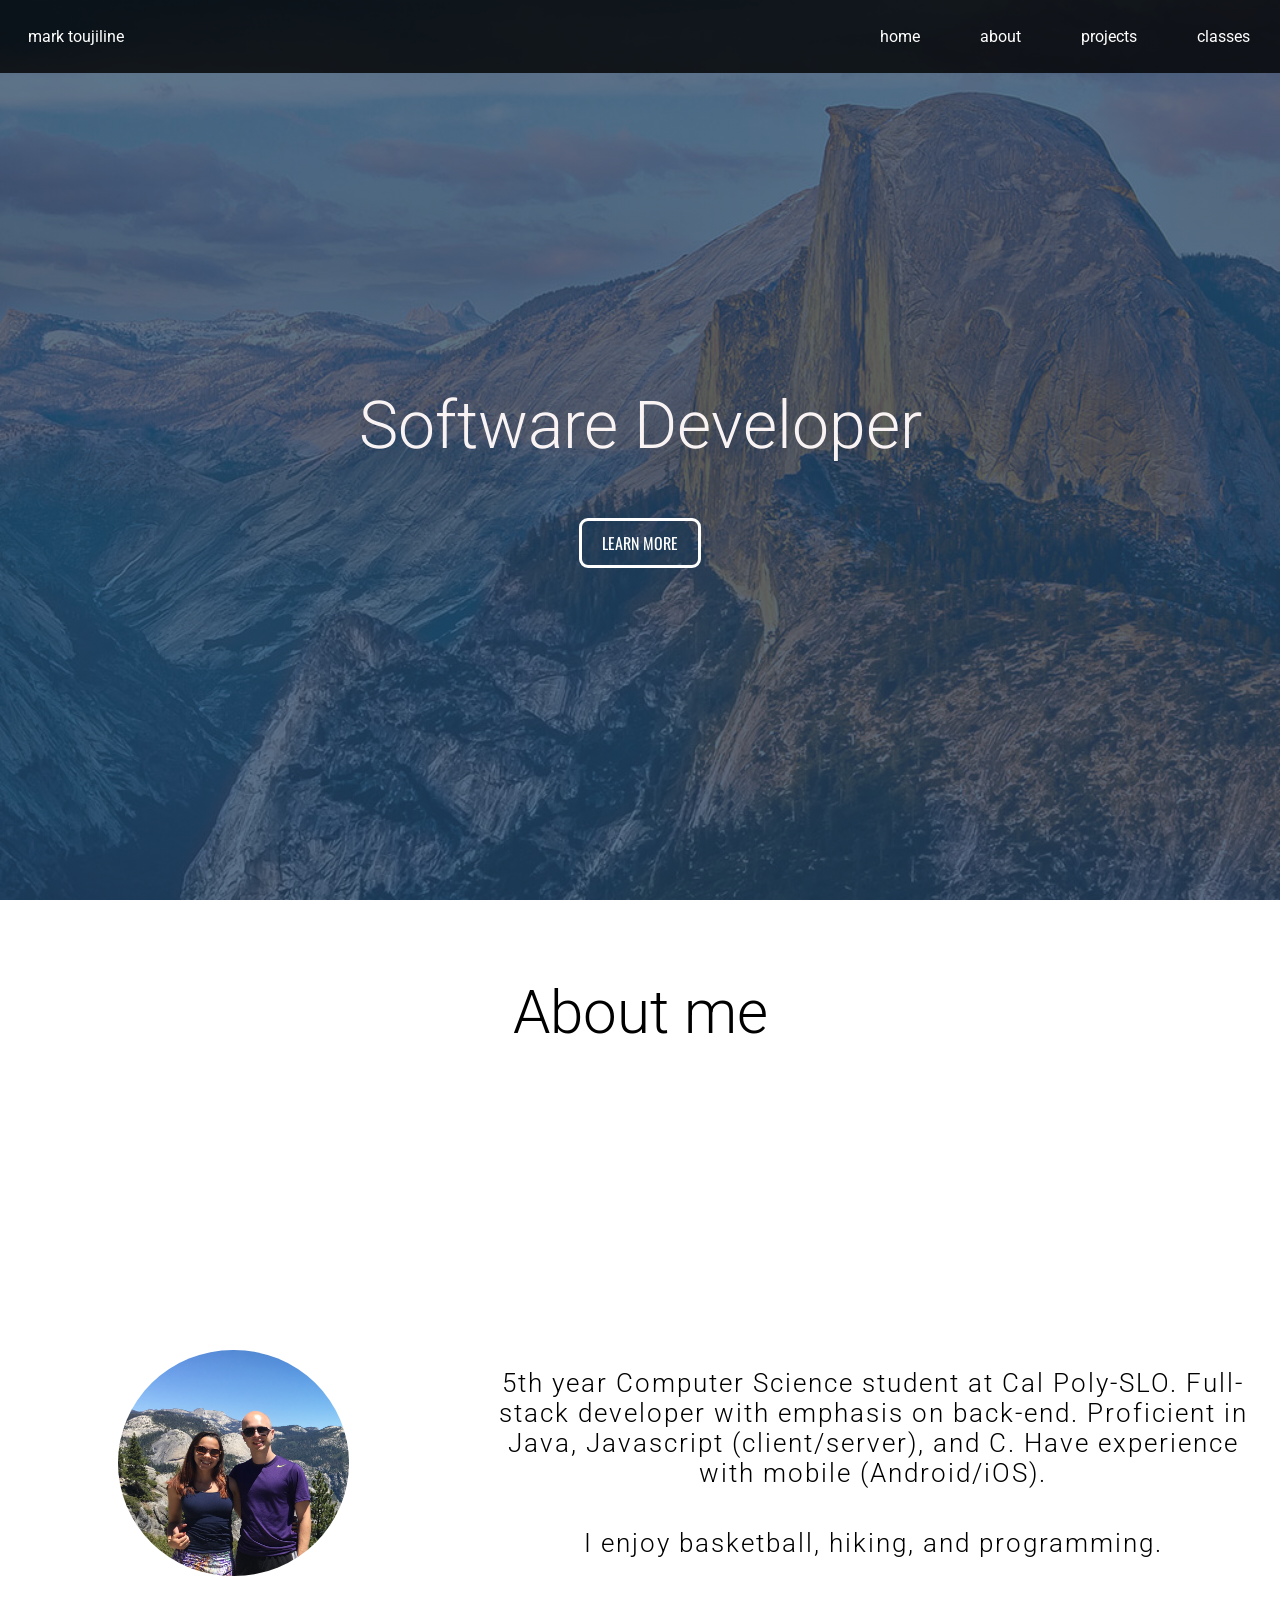
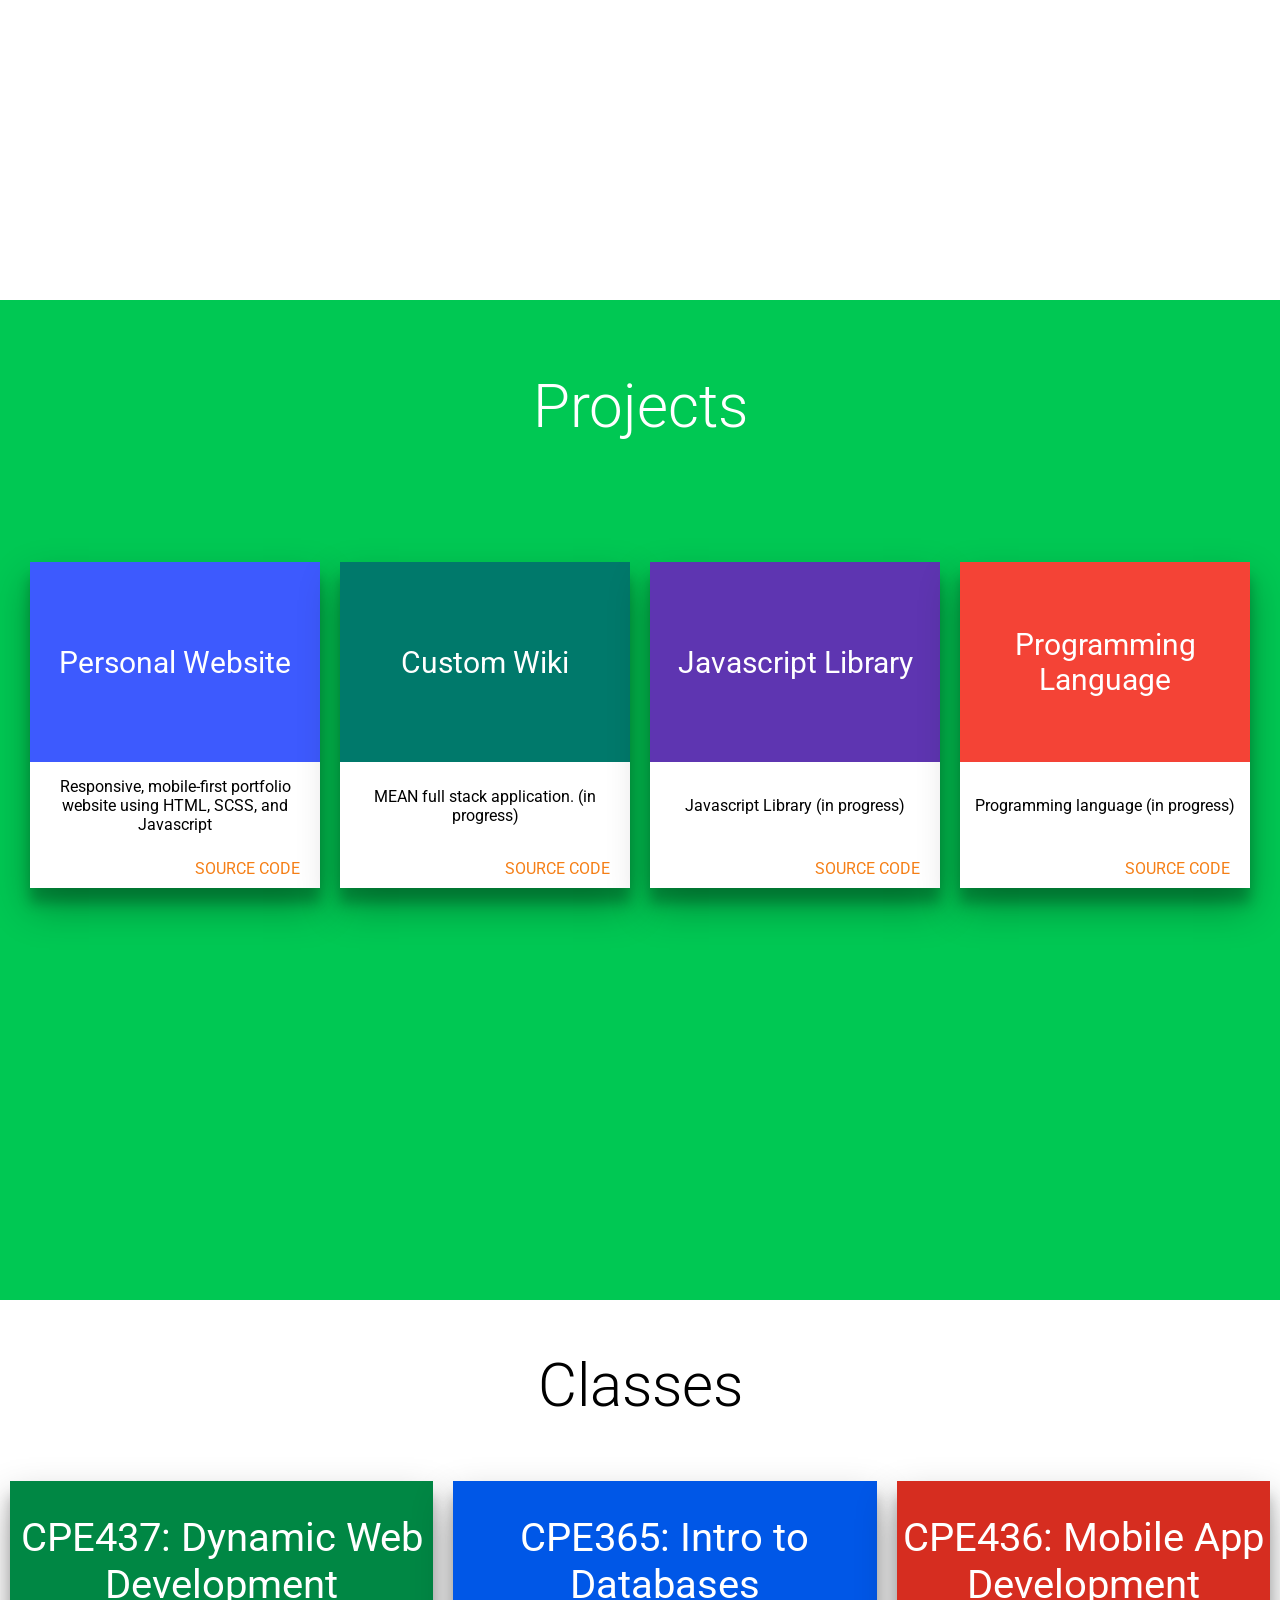
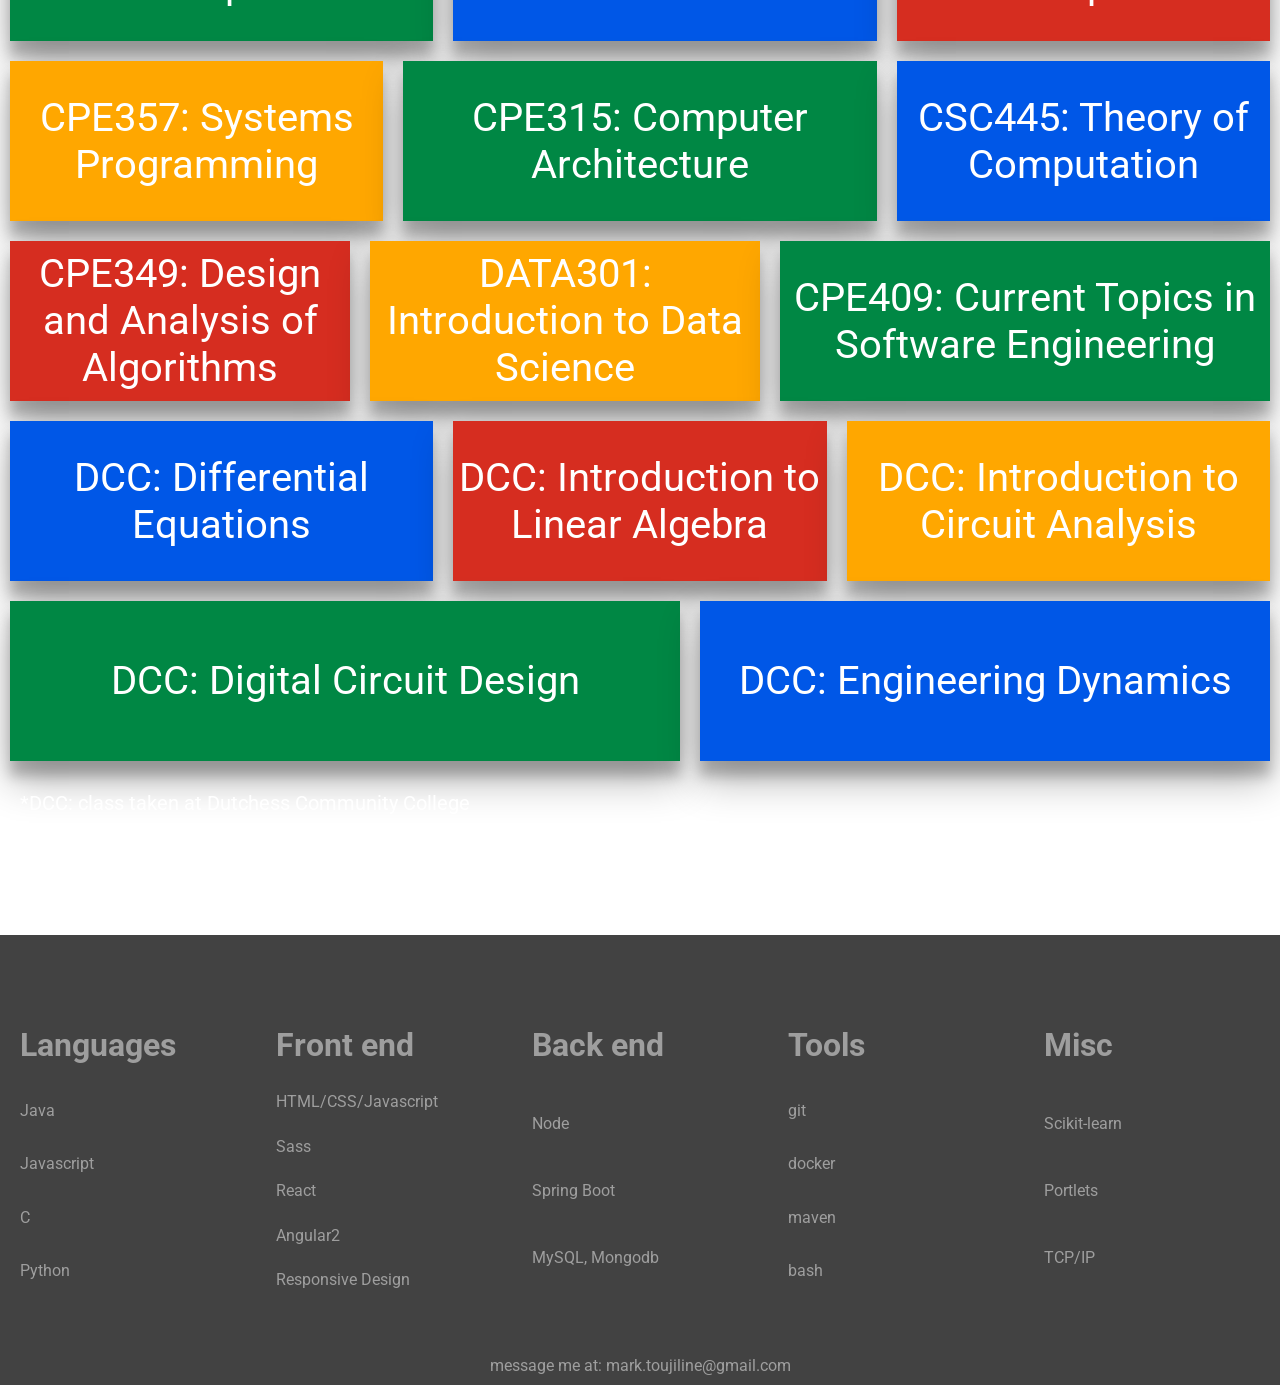
==== commit 89388872: "Changed button" ====
--- a/index.html
+++ b/index.html
@@ -64,7 +64,7 @@
     <section class="intro">
         <div class="content">
             <h1> Software Developer </h1>
-            <a class="btn" href="#"> View Resume </a>
+            <a class="btn" href="#about"> Learn More </a>
         </div>
     </section>
     <a id="about"></a>
--- a/css/main.css
+++ b/css/main.css
@@ -38,7 +38,8 @@
       display: flex;
       justify-content: center;
       align-items: center;
-      text-align: center; } }
+      text-align: center;
+      padding-left: 20px; } }
 
 .nav-icon-container {
   position: relative;
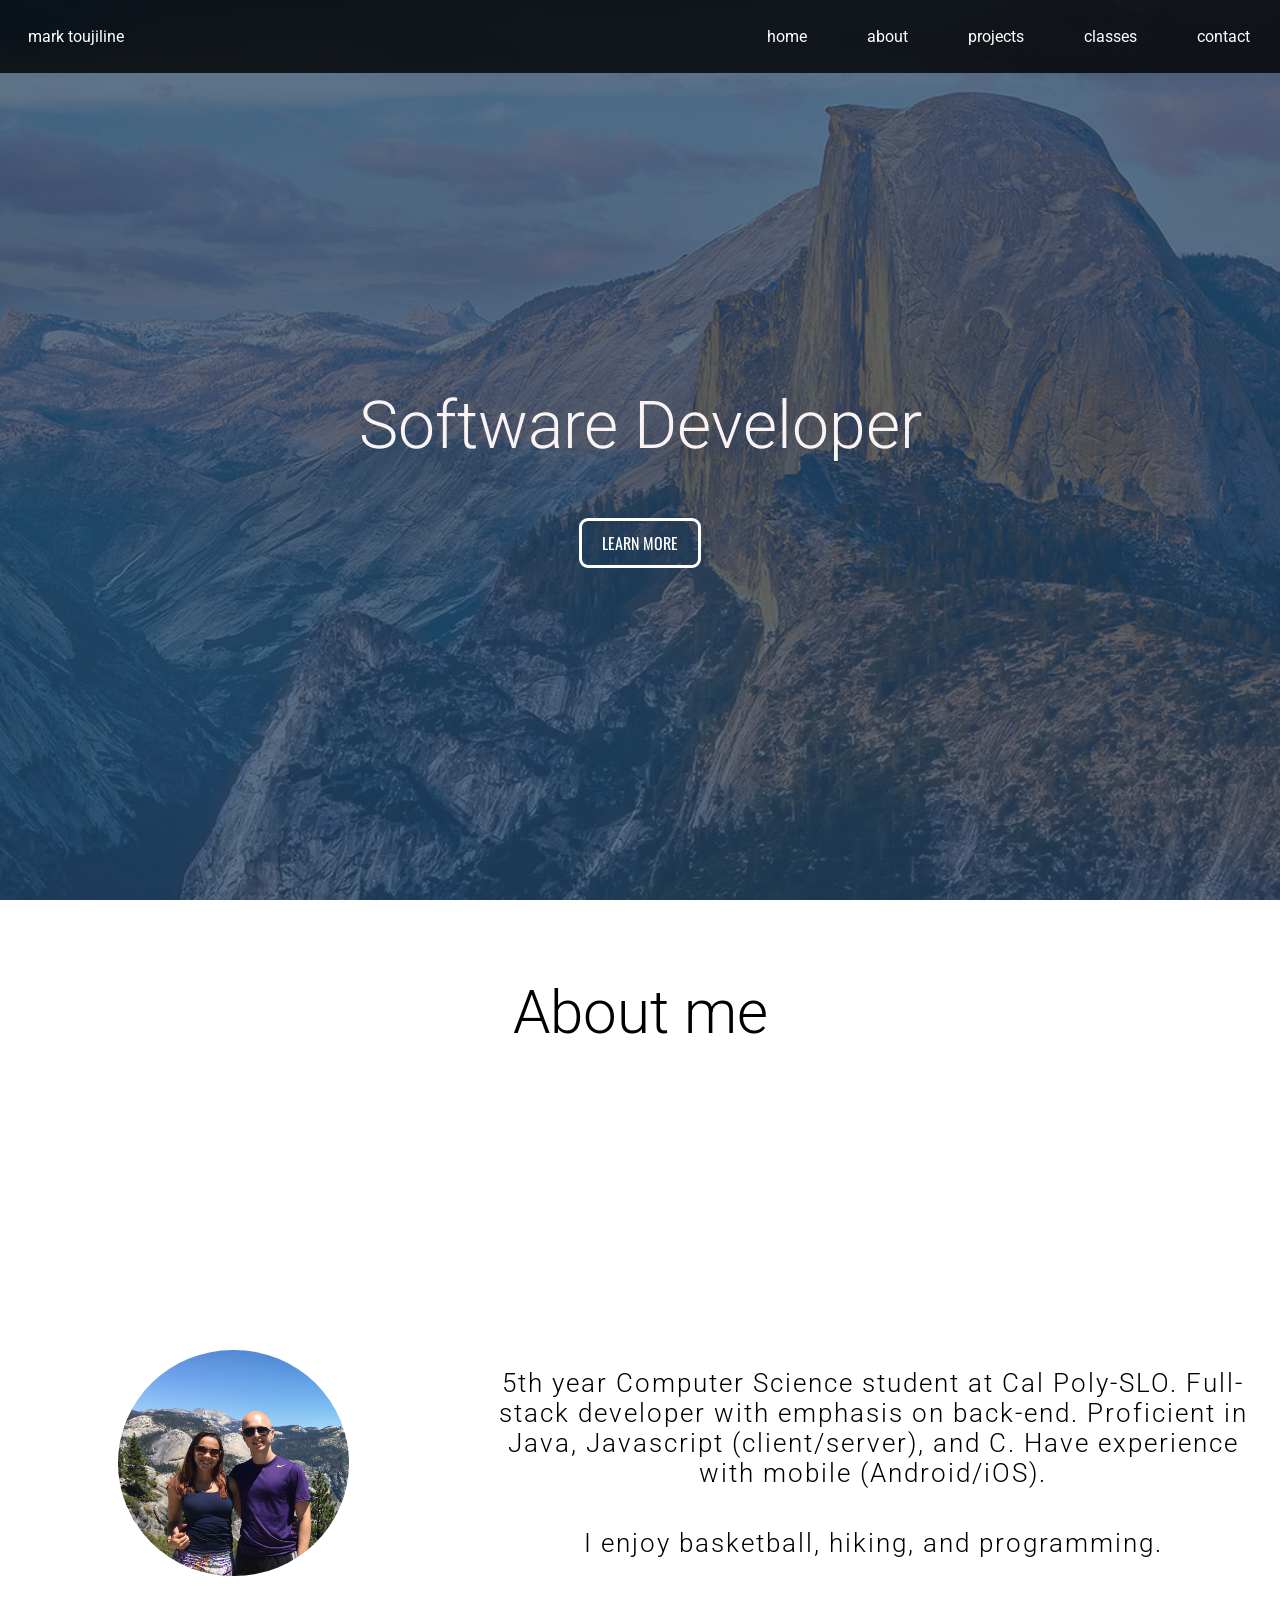
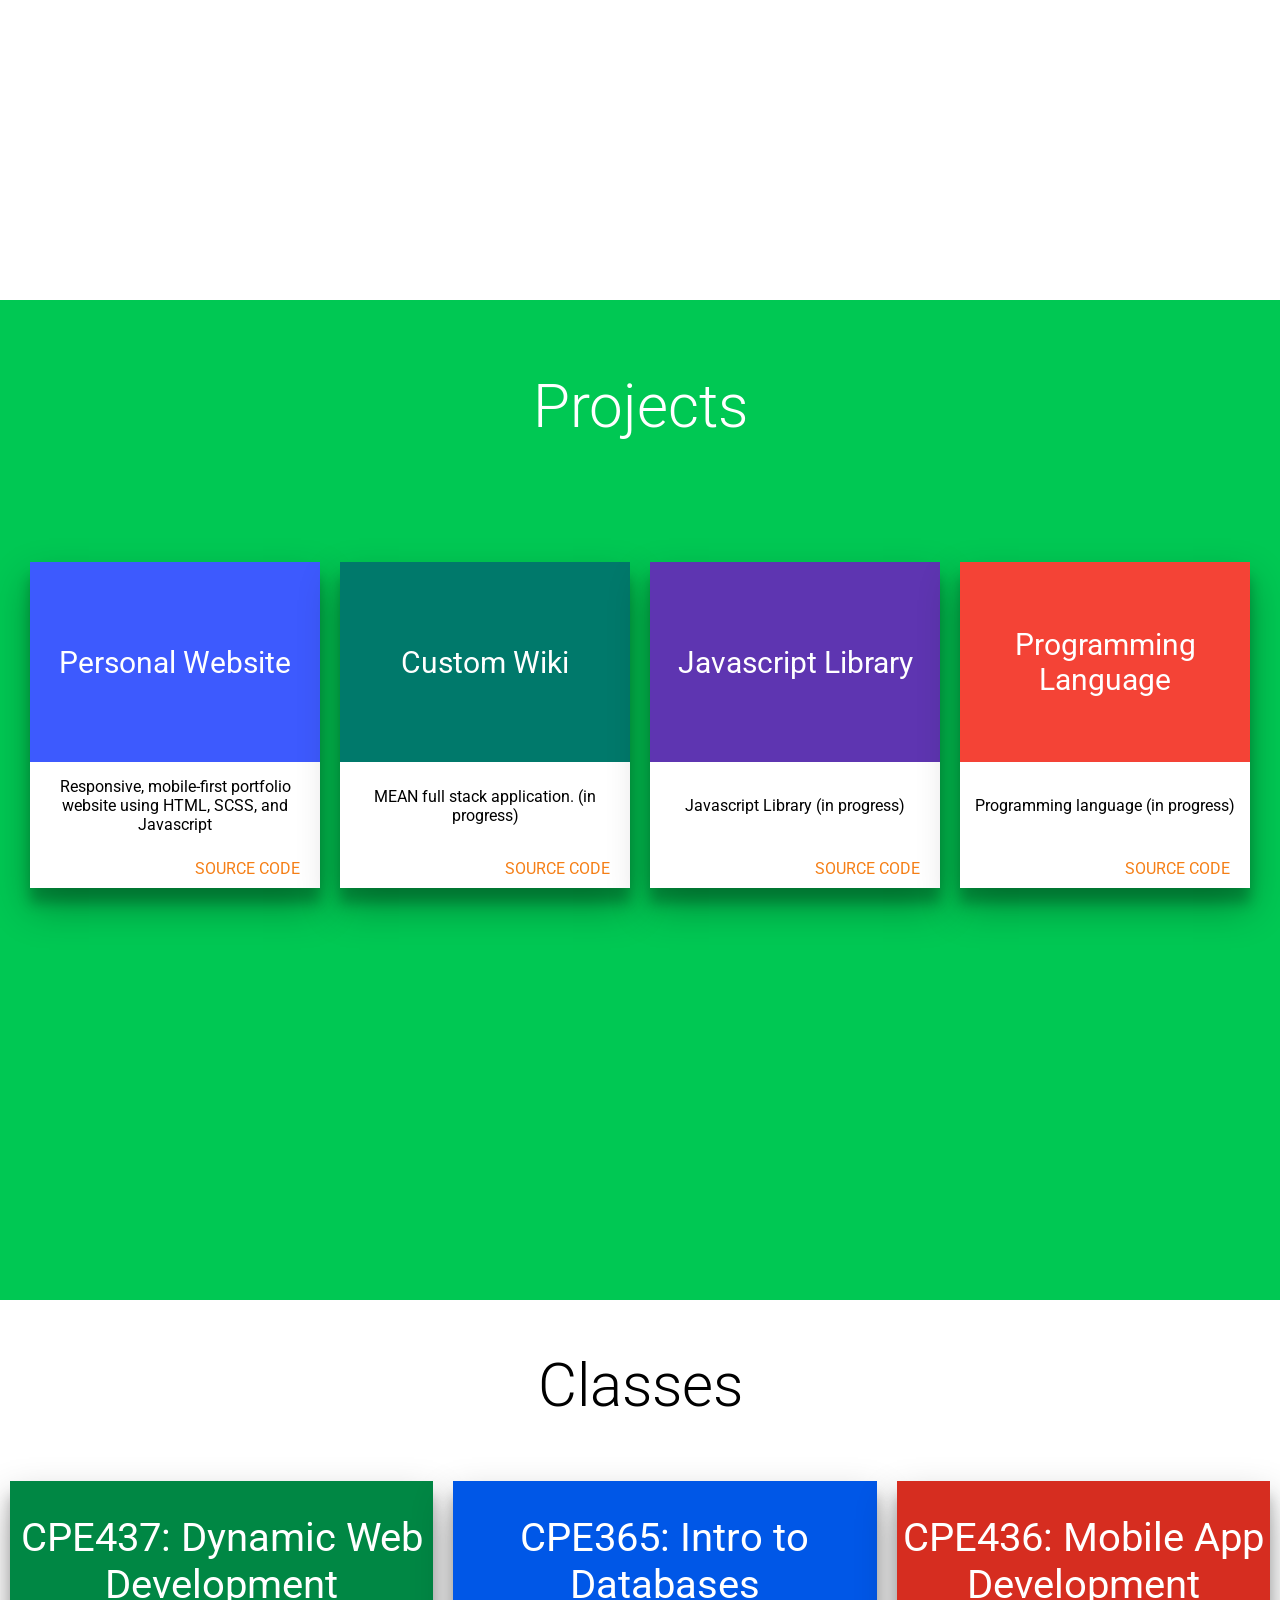
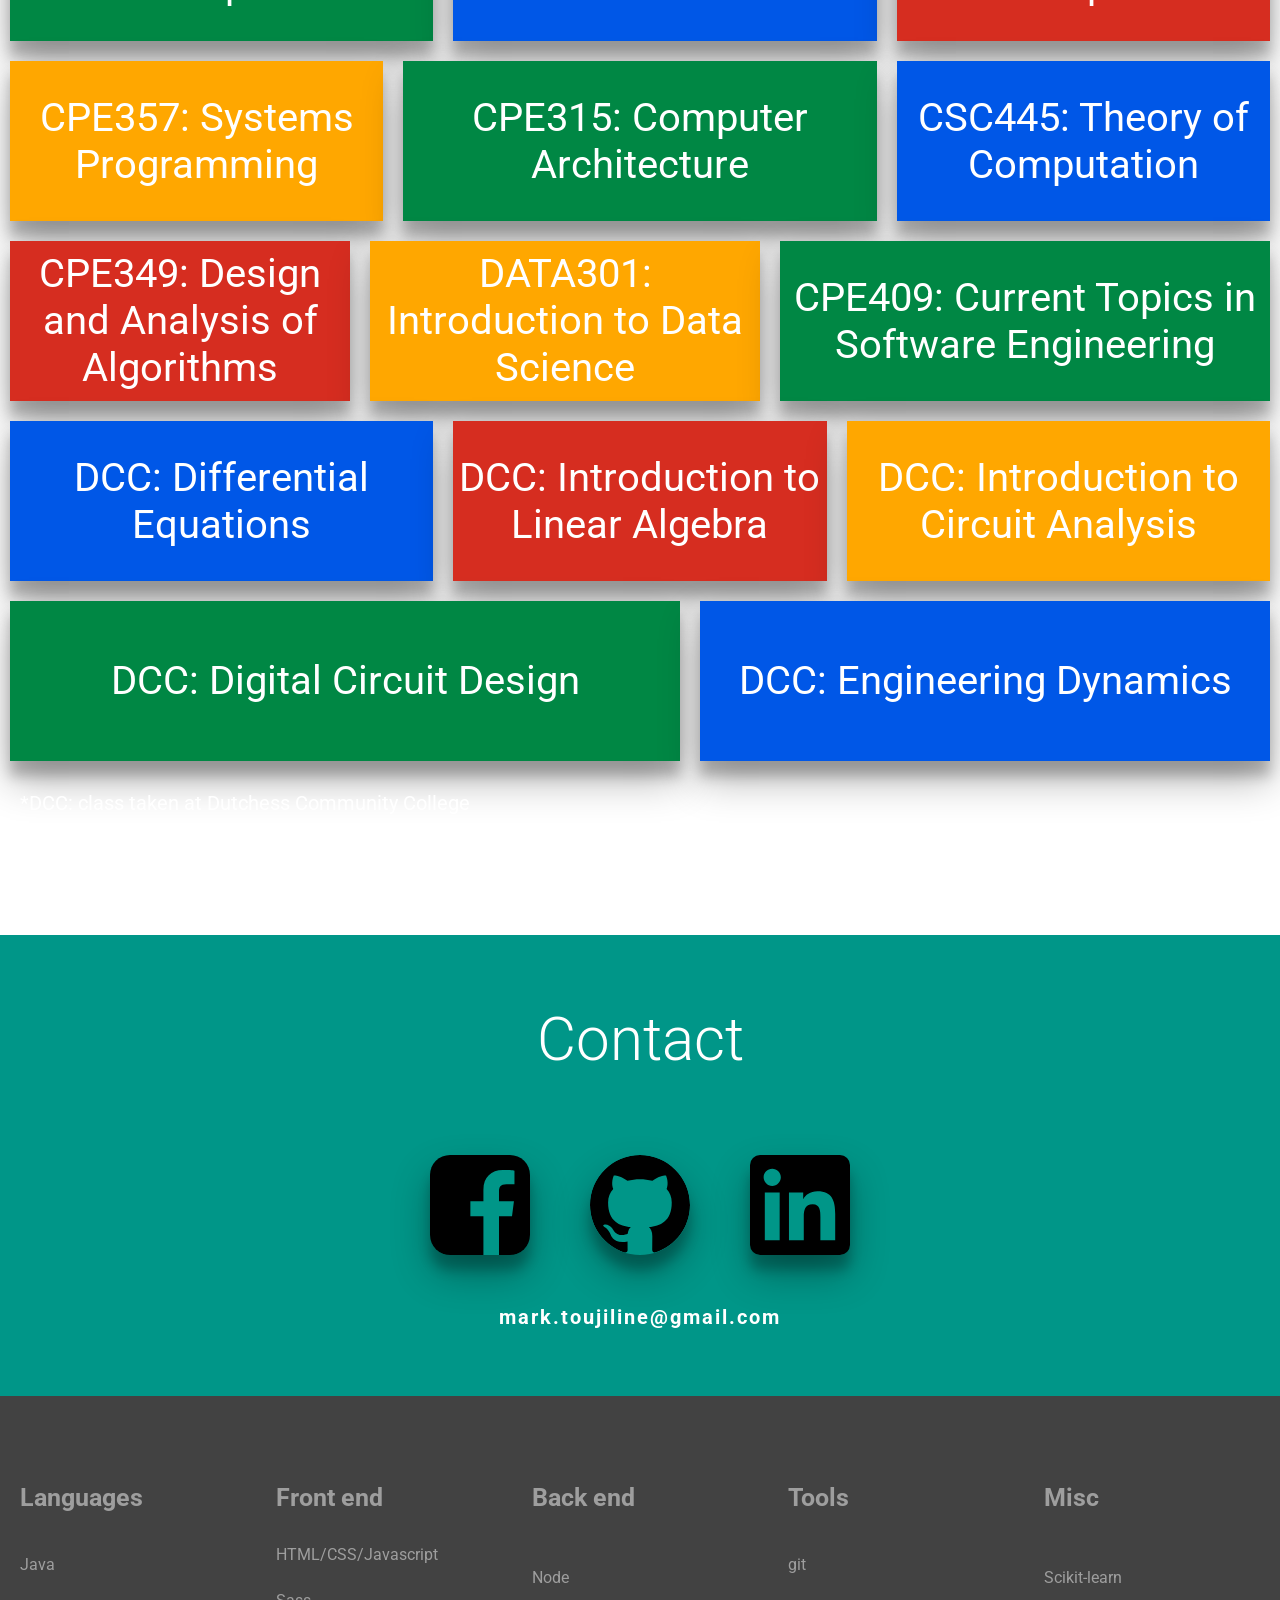
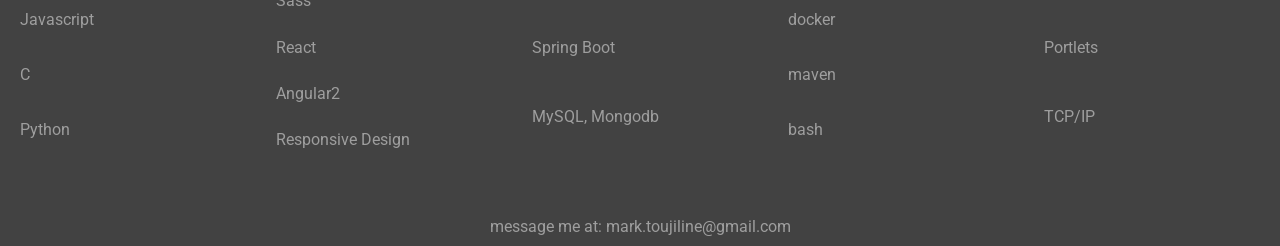
==== commit 601f8136: "Side menu fixed, contact seciton added" ====
--- a/index.html
+++ b/index.html
@@ -33,6 +33,7 @@
             <a href="#about"> about </a>
             <a href="#projects"> projects </a>
             <a href="#classes"> classes </a>
+            <a href="#contact"> contact </a>
                     
         </div>
         <div class="side-nav side-nav-closed">
@@ -55,6 +56,11 @@
                 <a href="#classes">
                     <div class="side-nav-tab">
                         classes
+                    </div>
+                </a>
+                <a href="#contact">
+                    <div class="side-nav-tab">
+                        contact
                     </div>
                 </a>
             </div>
@@ -93,7 +99,7 @@
                     Responsive, mobile-first portfolio website using HTML, SCSS, and Javascript
                 </div>
                 <div class="link">
-                    <a href="#"> SOURCE CODE </a>
+                    <a href="https://github.com/mtoujiline/mtoujiline.github.io" target="_blank"> SOURCE CODE </a>
                 </div>
             </div>
             <div class="project two">
@@ -153,8 +159,17 @@
             </div>
                 <p> *DCC: class taken at Dutchess Community College </p> 
     </section>
-    <a name="skills"></a>
-    <section class="skills">
+    <a id="contact"></a>
+    <section class="contact">
+        <h1> Contact</h1>
+        <div class="icons">
+            <a href="https://www.facebook.com/profile.php?id=100009881310902" target="_blank"></a>
+            <a href="https://github.com/mtoujiline" target="_blank"></a>
+            <a href="https://www.linkedin.com/in/mark-toujiline-929a49b4/" target="_blank"></a>
+        </div>
+        <h1>
+            mark.toujiline@gmail.com
+        </h1>
     </section>
     <footer>
         <div class="footer-section">
--- a/css/main.css
+++ b/css/main.css
@@ -1,3 +1,6 @@
+@import url("https://fonts.googleapis.com/css?family=Roboto:300");
+@import url("https://fonts.googleapis.com/css?family=Raleway");
+@import url("https://fonts.googleapis.com/css?family=Oswald");
 @import url("https://fonts.googleapis.com/css?family=Roboto:300");
 @import url("https://fonts.googleapis.com/css?family=Raleway");
 @import url("https://fonts.googleapis.com/css?family=Oswald");
@@ -138,39 +141,38 @@
   left: 0vw; }
 
 .side-nav-tab-container {
-  margin: 100px 0px;
-  height: 70%;
-  display: flex;
-  flex-direction: column; }
-
-.side-nav-tab {
-  height: 100%;
-  display: flex;
-  justify-content: center;
-  align-items: center;
-  text-align: center;
-  color: black;
-  font-size: 30px;
-  -webkit-transition: .25s ease-in-out;
-  -moz-transition: .25s ease-in-out;
-  -o-transition: .25s ease-in-out;
-  transition: .25s ease-in-out;
-  position: relative; }
-
-.side-nav-tab:after {
-  content: '';
-  width: 60%;
-  border-bottom: solid 1px black;
-  position: absolute;
-  bottom: 0;
-  left: 20%;
-  z-index: 1; }
-
-.side-nav-tab-container a {
-  flex: 1;
-  text-decoration: none;
-  display: block; }
-
+  padding-top: calc(10px + 7vh);
+  height: 80%;
+  display: flex;
+  flex-direction: column;
+  overflow: auto; }
+  .side-nav-tab-container .side-nav-tab {
+    display: flex;
+    justify-content: center;
+    align-items: center;
+    text-align: center;
+    color: black;
+    font-size: 4vh;
+    height: 100%;
+    -webkit-transition: .25s ease-in-out;
+    -moz-transition: .25s ease-in-out;
+    -o-transition: .25s ease-in-out;
+    transition: .25s ease-in-out;
+    position: relative; }
+  .side-nav-tab-container .side-nav-tab:after {
+    content: '';
+    width: 60%;
+    border-bottom: solid 1px black;
+    position: absolute;
+    bottom: 0;
+    left: 20%;
+    z-index: 1; }
+  .side-nav-tab-container a {
+    flex: 1;
+    text-decoration: none;
+    display: block; }
+
+.side-nav-tab-container
 .side-nav-tab:hover {
   background-color: #eeeeee; }
 
@@ -246,7 +248,7 @@
         border-radius: 50%; }
     .about .content .text {
       font-weight: 300;
-      min-width: 400px;
+      min-width: 300px;
       color: black;
       font-size: calc(20px + 0.5vw);
       flex: 2;
@@ -389,7 +391,48 @@
         flex-basis: 100% !important;
         max-width: 90%; } }
 
-/* Skills Section*/
+/* Contact Section*/
+.contact {
+  background-color: #009688;
+  padding-top: 20px;
+  padding-bottom: 50px; }
+  .contact h1:nth-child(1) {
+    flex: 1;
+    color: white;
+    font-weight: 300;
+    font-size: 60px;
+    text-align: center; }
+  .contact h1:nth-child(3) {
+    color: white;
+    text-align: center;
+    margin-top: 20px;
+    letter-spacing: 2px;
+    font-size: 20px; }
+  .contact .icons {
+    display: flex;
+    justify-content: center;
+    flex-wrap: wrap; }
+    .contact .icons a {
+      display: block;
+      background-repeat: no-repeat;
+      line-height: 100px;
+      flex: 1;
+      max-height: 100px;
+      min-height: 100px;
+      max-width: 100px;
+      min-width: 100px;
+      margin: 30px;
+      box-shadow: 0 19px 38px rgba(0, 0, 0, 0.3), 0 15px 12px rgba(0, 0, 0, 0.22); }
+    .contact .icons a:nth-child(1) {
+      background-image: url(../assets/facebook.svg);
+      border-radius: 20%; }
+    .contact .icons a:nth-child(2) {
+      background-image: url(../assets/github.svg);
+      border-radius: 50%; }
+    .contact .icons a:nth-child(3) {
+      background-image: url(../assets/linkedin.svg);
+      border-radius: 10%; }
+
 footer {
   min-height: 400px;
   color: #9e9e9e;
@@ -399,7 +442,7 @@
   position: relative;
   padding-bottom: 50px; }
   footer .footer-section {
-    min-width: 150px;
+    min-width: 100px;
     flex: 1;
     padding: 20px;
     display: flex;
@@ -411,7 +454,8 @@
       padding-top: 50px;
       flex: 1;
       width: 100%;
-      text-align: left; }
+      text-align: left;
+      font-size: 25px; }
     footer .footer-section a {
       flex: 1;
       width: 100%;
@@ -420,13 +464,18 @@
       color: inherit;
       text-align: left;
       pointer-events: none;
-      cursor: default; }
+      cursor: default;
+      word-wrap: break-word; }
   footer .footer-section-bottom {
     position: absolute;
     right: 0;
     bottom: 10px;
     display: block;
     width: 100%;
+    text-align: center;
+    display: flex;
+    justify-content: center;
+    align-items: center;
     text-align: center; }
     footer .footer-section-bottom span {
       margin: 0px 50px; }
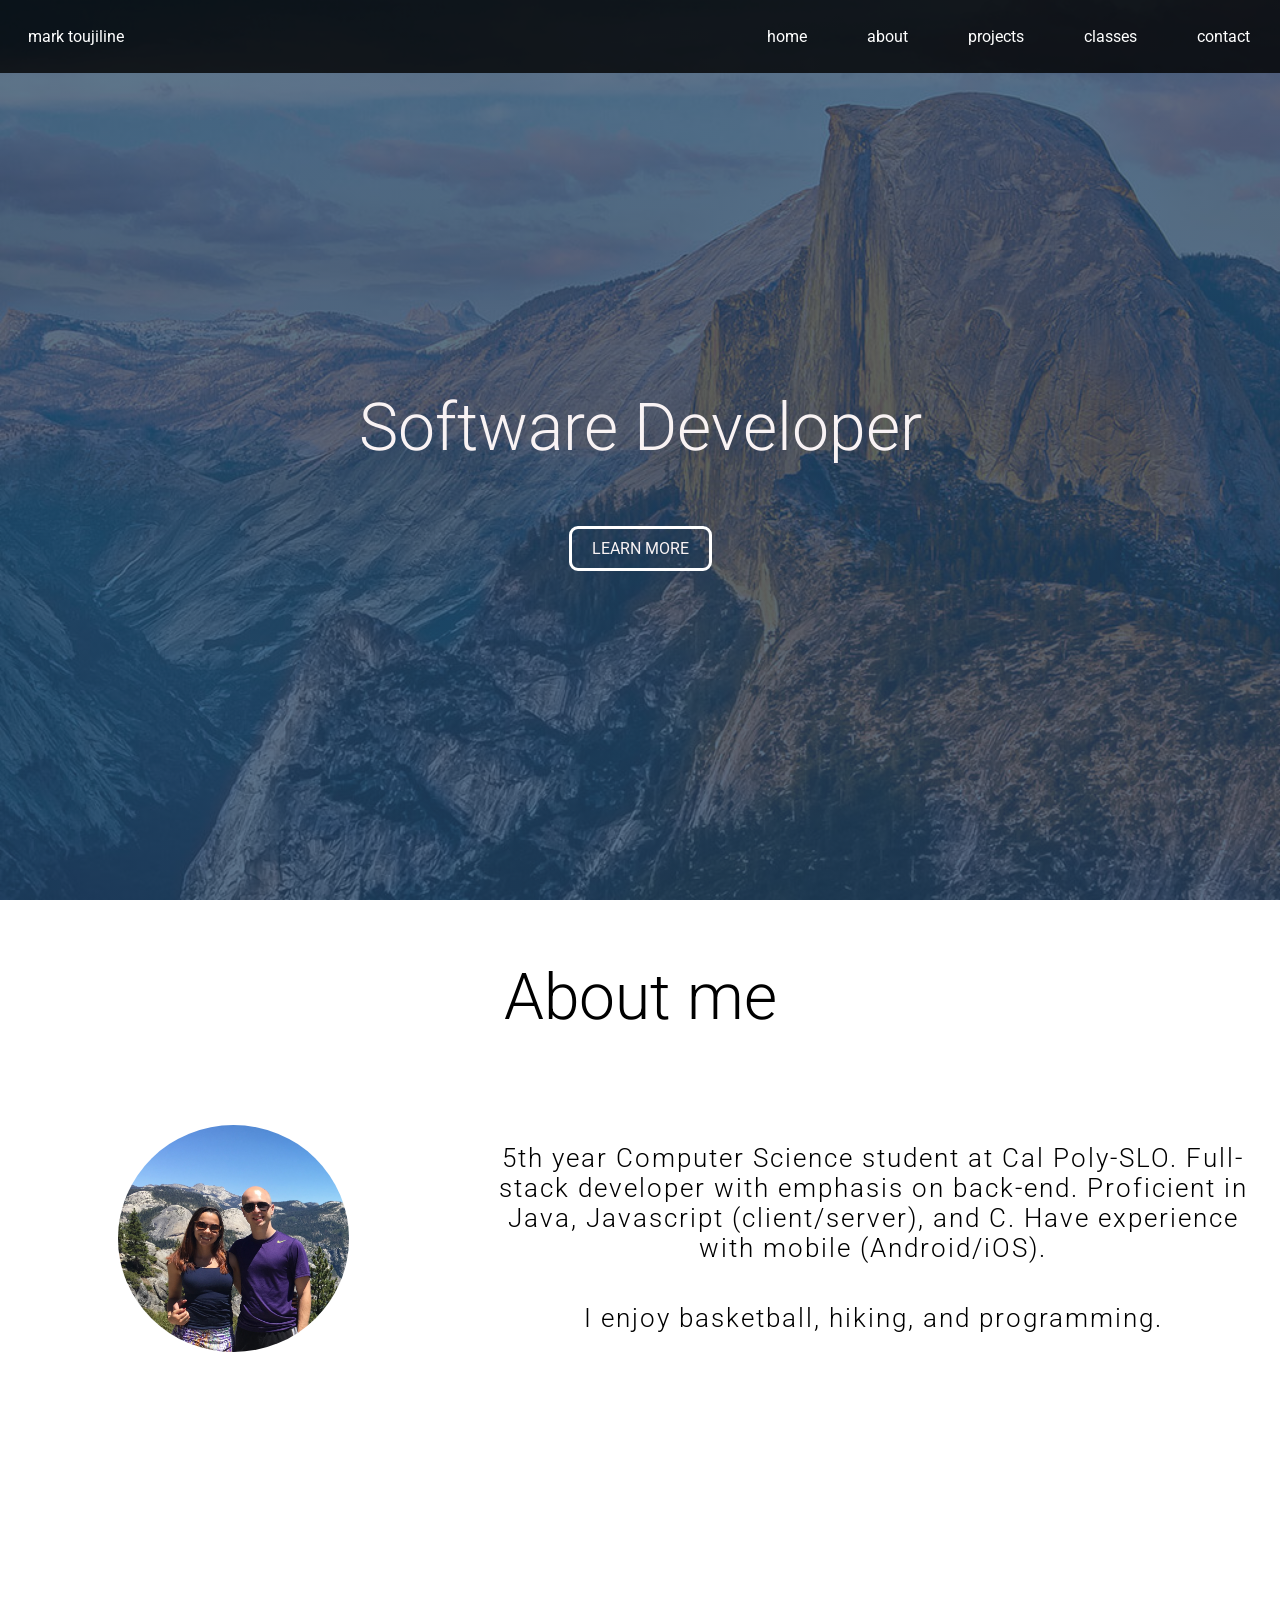
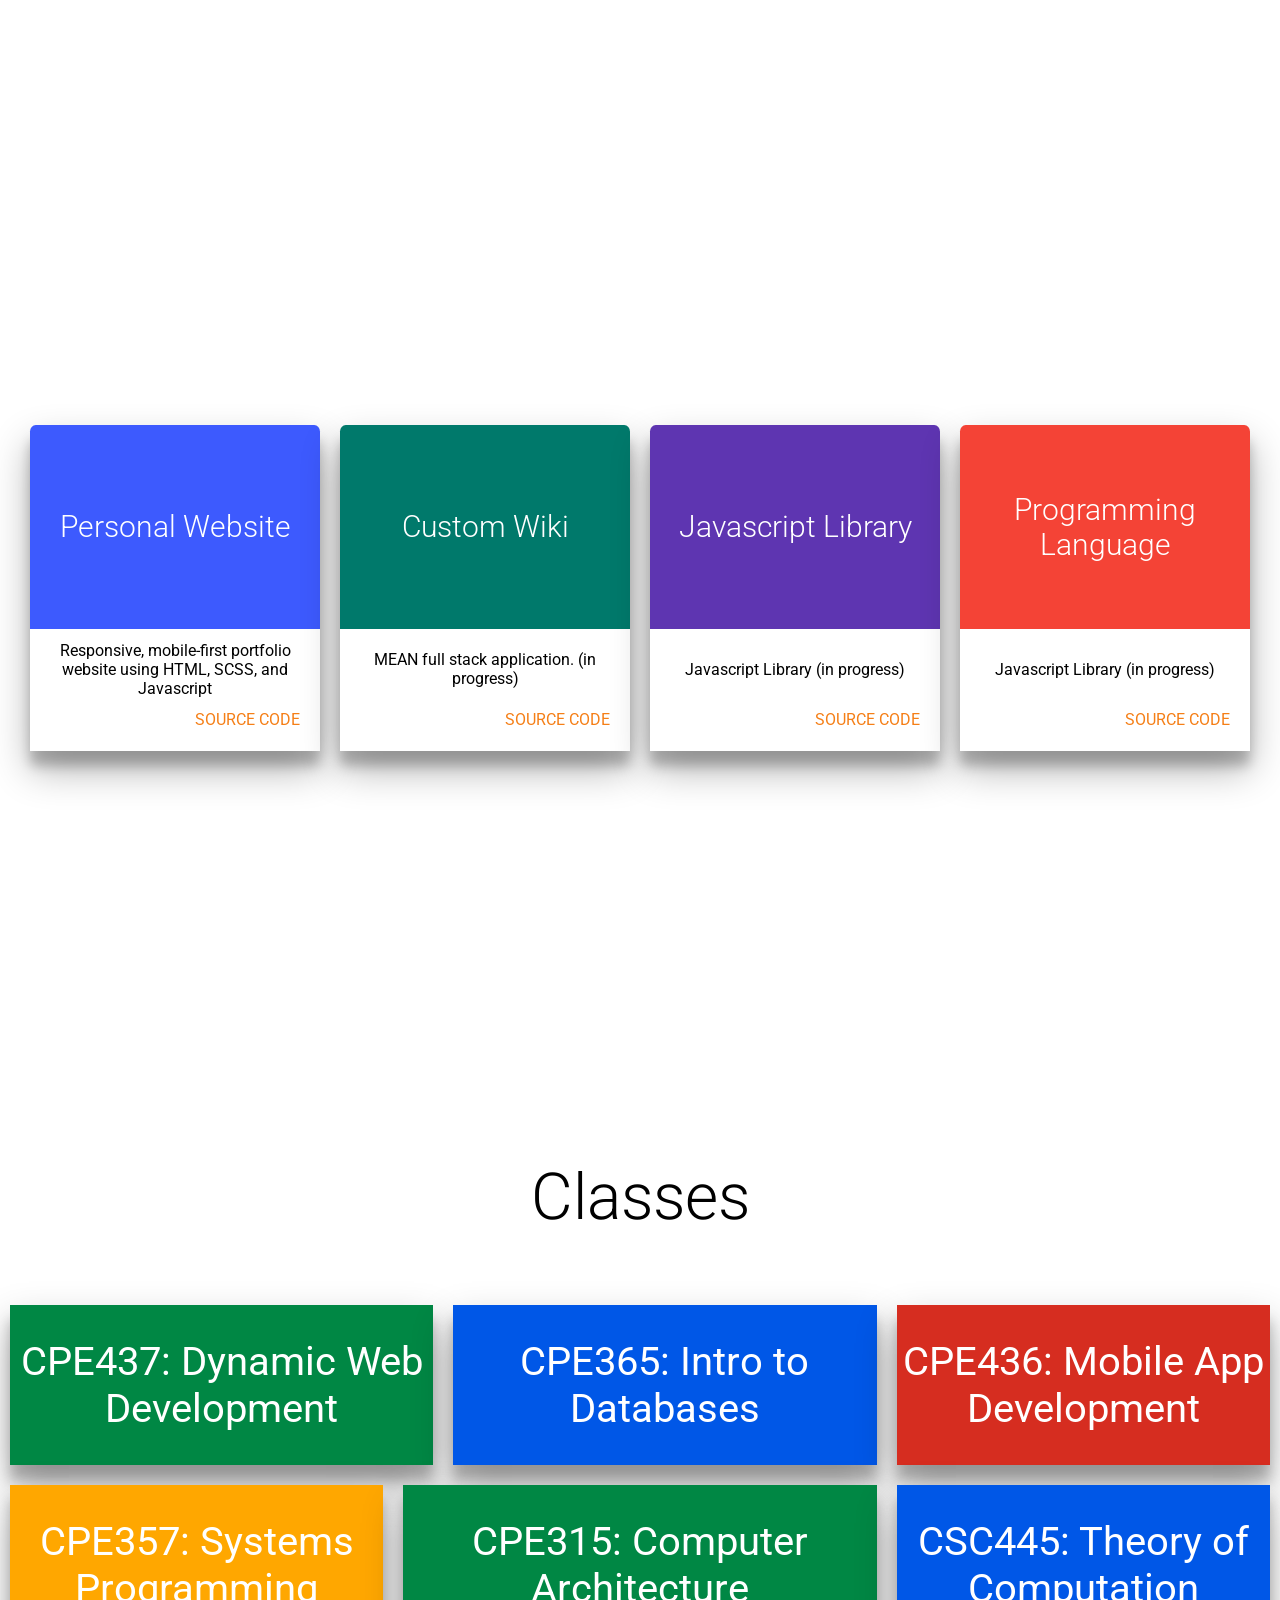
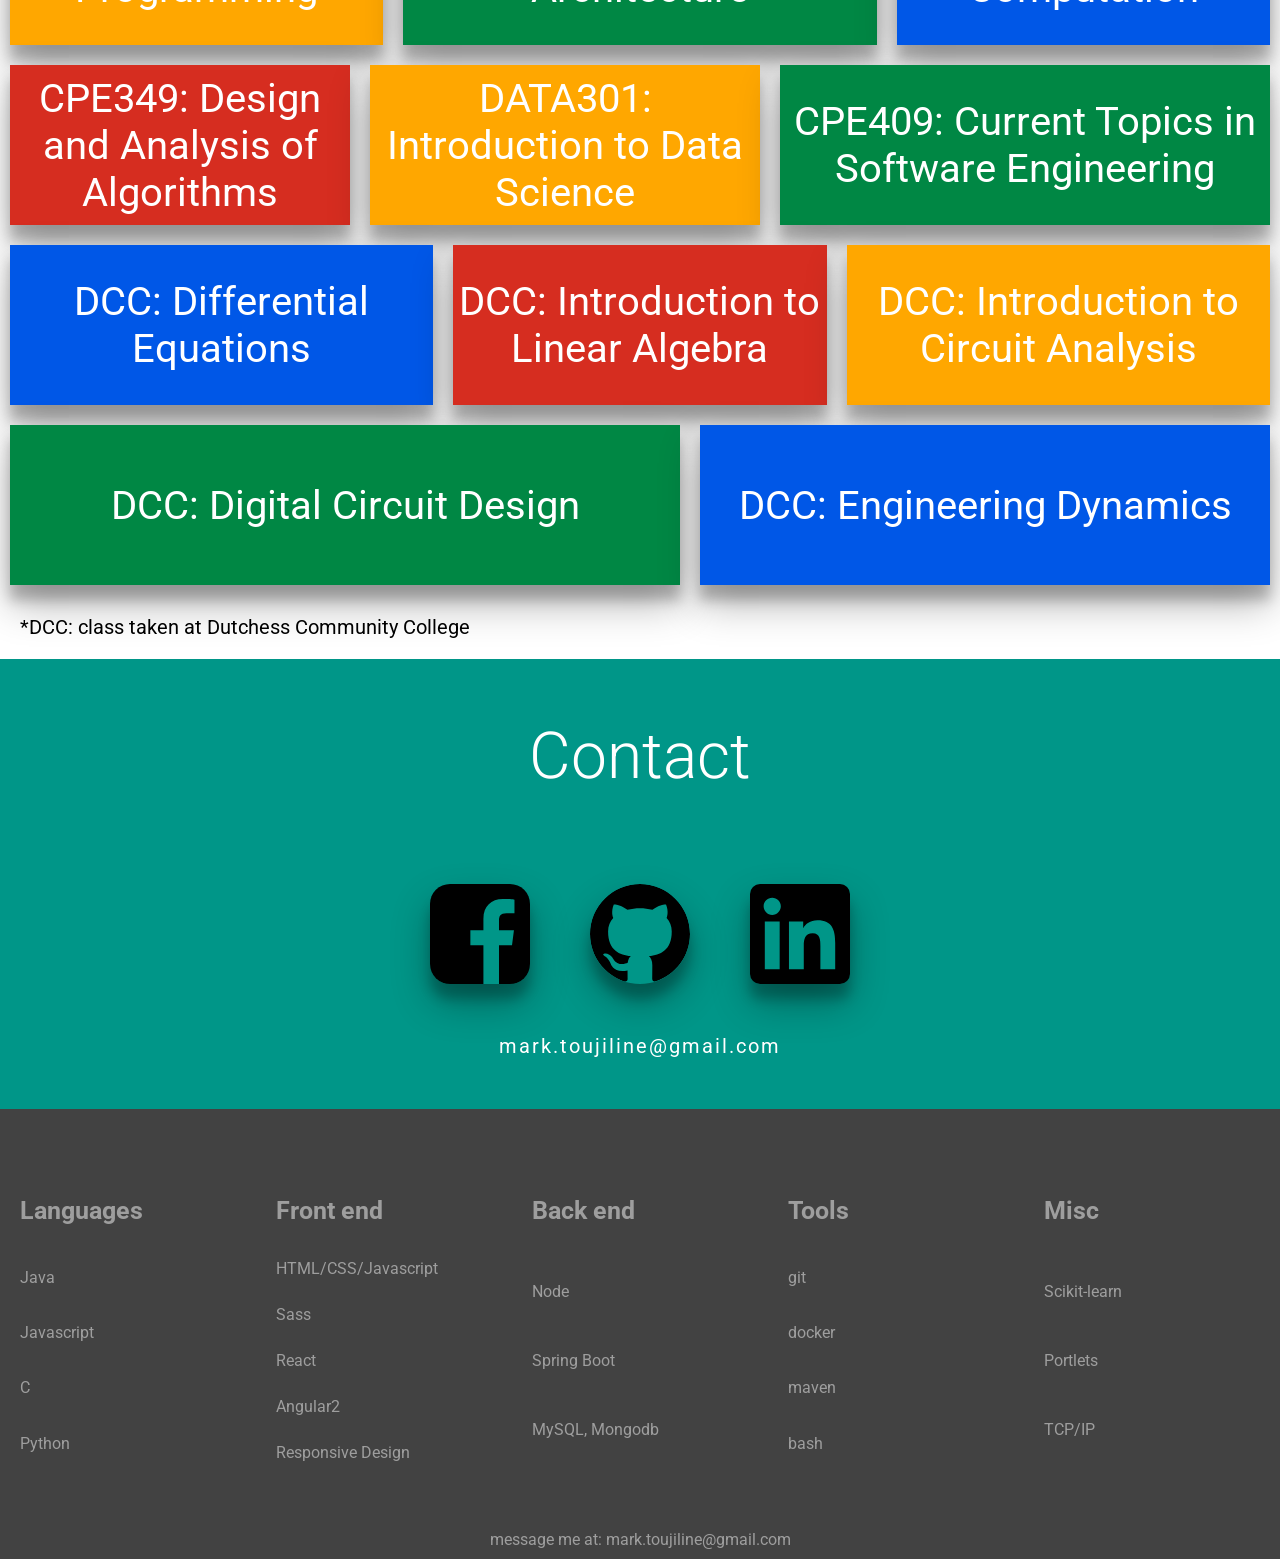
==== commit 8481549b: "Dev work complete" ====
--- a/index.html
+++ b/index.html
@@ -4,15 +4,14 @@
 <head>
     <meta charset="utf-8">
     <meta http-equiv="X-UA-Compatible" content="IE=edge">
-    <meta name="description" content="My portfolio">
+    <meta name="description" content="Porfolio">
     <meta name="viewport" content="width=device-width, initial-scale=1.0, minimum-scale=1.0">
-    <title>Mark Toujiline Personal Site</title>
+    <title>Mark Toujiline's Personal Website</title>
+    
     <link rel="stylesheet" href="css/main.css">
+    
     <script src="https://ajax.googleapis.com/ajax/libs/jquery/3.2.1/jquery.min.js"></script>
-    
-    <script src="https://ajax.googleapis.com/ajax/libs/jquery/1.10.2/jquery.min.js"></script>
     <script src="js/scripts.js"></script>
-
 </head>
 
 <body>
@@ -26,151 +25,150 @@
             </div>
         </div>
         <div class="nav-title">
-        mark toujiline
+            mark toujiline
         </div>
         <div class="nav-links">
             <a href="#intro"> home </a>
             <a href="#about"> about </a>
             <a href="#projects"> projects </a>
             <a href="#classes"> classes </a>
-            <a href="#contact"> contact </a>
-                    
+            <a href="#contact"> contact </a>        
         </div>
         <div class="side-nav side-nav-closed">
             <div class="side-nav-tab-container">
-                <a href="#intro">
-                    <div class="side-nav-tab">
-                        home
-                    </div>
-                </a>
-                <a href="#about">
-                    <div class="side-nav-tab">
-                        about
-                    </div>
-                </a>
-                <a href="#projects">
-                    <div class="side-nav-tab">
-                        projects
-                    </div>
-                </a>
-                <a href="#classes">
-                    <div class="side-nav-tab">
-                        classes
-                    </div>
-                </a>
-                <a href="#contact">
-                    <div class="side-nav-tab">
-                        contact
-                    </div>
-                </a>
+                <a href="#intro" class="side-nav-tab"> home </a>
+                <a href="#about" class="side-nav-tab"> about </a>
+                <a href="#projects" class="side-nav-tab"> projects </a>
+                <a href="#classes" class="side-nav-tab"> classes </a>
+                <a href="#contact" class="side-nav-tab"> contact </a>
             </div>
         </div>
     </nav>
+    
     <a id="intro"></a>
-    <section class="intro">
-        <div class="content">
+    <section id="intro" class="flex">
+        <div class="intro-content">
             <h1> Software Developer </h1>
-            <a class="btn" href="#about"> Learn More </a>
-        </div>
-    </section>
+            <a class="intro-btn" href="#about"> LEARN MORE </a>
+        </div>
+    </section>
+    
     <a id="about"></a>
-    <section class="about">
+    <section id="about">
         <h1> About me </h1>
-        <div class="content">
-            <div class="img-container">
-                <img src="assets/mark2.jpg">
-            </div>
-            <div class="text">
+        <div class="about-content">
+            <div class="about-img">
+                <img src="assets/mark2.jpg" >
+            </div>
+            <div class="about-text">
                 <p>5th year Computer Science student at Cal Poly-SLO.
                 Full-stack developer with emphasis on back-end. Proficient in Java, Javascript (client/server), and C. Have experience with mobile (Android/iOS). </p>
                 <p> I enjoy basketball, hiking, and programming.</p>
             </div>
         </div>
     </section>
+    
     <a id="projects"></a>
-    <section class="projects">
+    <section id="projects">
         <h1> Projects </h1>
         <div class="project-container">
-            <div class="project one">
-                <div class="title">
-                    Personal Website
-                </div>
-                <div class="desc">
+            <div class="project">
+                <h1> Personal Website </h1>
+                <p>
                     Responsive, mobile-first portfolio website using HTML, SCSS, and Javascript
-                </div>
-                <div class="link">
-                    <a href="https://github.com/mtoujiline/mtoujiline.github.io" target="_blank"> SOURCE CODE </a>
-                </div>
-            </div>
-            <div class="project two">
-                <div class="title">
-                    Custom Wiki
-                </div>
-                <div class="desc">
+                </p>
+                <a href="https://github.com/mtoujiline/mtoujiline.github.io" target="_blank"> SOURCE CODE </a>
+            </div>
+            <div class="project">
+                <h1> Custom Wiki </h1>
+                <p>
                     MEAN full stack application.
                     (in progress)
-                </div>
-                <div class="link">
-                    <a> SOURCE CODE </a>
-                </div>
-            </div>
-            <div class="project three">
-                <div class="title">
-                    Javascript Library
-                </div>
-                <div class="desc">
+                </p>
+                <a> SOURCE CODE </a>
+            </div>
+            <div class="project">
+                <h1> Javascript Library </h1>
+                <p>
                     Javascript Library (in progress)
-                </div>
-                <div class="link">
-                    <a> SOURCE CODE </a>
-                </div>
-            </div>
-            <div class="project four">
-                <div class="title">
-                    Programming Language
-                </div>
-                <div class="desc">
-                    Programming language (in progress)
-                </div>
-                <div class="link">
-                    <a> SOURCE CODE </a>
-                </div>
-            </div>
-        </div>
-    </section>
-    <a id="classes"></a>
-    <section class="classes">
+                </p>
+                <a> SOURCE CODE </a>
+            </div>
+            <div class="project">
+                <h1> Programming Language </h1>
+                <p>
+                    Javascript Library (in progress)
+                </p>
+                <a> SOURCE CODE </a>
+            </div>
+        </div>
+    </section>
+    
+    <a id="classes" class="flex"></a>
+    <section id="classes">
         <h1> Classes </h1>
             <div class="tile-container">
-              <div class="tile">CPE437: Dynamic Web Development</div>
-              <div class="tile">CPE365: Intro to Databases</div>
-              <div class="tile">CPE436: Mobile App Development</div>
-              <div class="tile">CPE357: Systems Programming</div>
-              <div class="tile">CPE315: Computer Architecture</div>
-              <div class="tile">CSC445: Theory of Computation</div>
-              <div class="tile">CPE349: Design and Analysis of Algorithms</div>
-              <div class="tile">DATA301: Introduction to Data Science</div>
-              <div class="tile">CPE409: Current Topics in Software Engineering  </div>
-              <div class="tile">DCC: Differential Equations</div>
-              <div class="tile">DCC: Introduction to Linear Algebra</div>
-              <div class="tile">DCC: Introduction to Circuit Analysis</div>
-              <div class="tile">DCC: Digital Circuit Design</div>
-              <div class="tile">DCC: Engineering Dynamics</div>
-            </div>
-                <p> *DCC: class taken at Dutchess Community College </p> 
-    </section>
+                <div class="tile">
+                    CPE437: Dynamic Web Development
+                </div>
+                <div class="tile">
+                    CPE365: Intro to Databases
+                </div>
+                <div class="tile">
+                    CPE436: Mobile App Development
+                </div>
+                <div class="tile">
+                    CPE357: Systems Programming
+                </div>
+                <div class="tile">
+                    CPE315: Computer Architecture
+                </div>
+                <div class="tile">
+                    CSC445: Theory of Computation
+                </div>
+                <div class="tile">
+                    CPE349: Design and Analysis of Algorithms
+                </div>
+                <div class="tile">
+                    DATA301: Introduction to Data Science
+                </div>
+                <div class="tile">
+                    CPE409: Current Topics in Software Engineering 
+                </div>
+                <div class="tile">
+                    DCC: Differential Equations
+                </div>
+                <div class="tile">
+                    DCC: Introduction to Linear Algebra
+                </div>
+                <div class="tile">
+                    DCC: Introduction to Circuit Analysis
+                </div>
+                <div class="tile">
+                    DCC: Digital Circuit Design
+                </div>
+                <div class="tile">
+                    DCC: Engineering Dynamics
+                </div>
+            </div>
+            <p> 
+                *DCC: class taken at Dutchess Community College
+            </p> 
+    </section>
+    
     <a id="contact"></a>
-    <section class="contact">
+    <section id="contact">
         <h1> Contact</h1>
         <div class="icons">
             <a href="https://www.facebook.com/profile.php?id=100009881310902" target="_blank"></a>
             <a href="https://github.com/mtoujiline" target="_blank"></a>
             <a href="https://www.linkedin.com/in/mark-toujiline-929a49b4/" target="_blank"></a>
         </div>
-        <h1>
+        <p>
             mark.toujiline@gmail.com
-        </h1>
-    </section>
+        </p>
+    </section>
+    
     <footer>
         <div class="footer-section">
             <h1>Languages</h1>
@@ -206,13 +204,9 @@
             <a href="#">Portlets</a>
             <a href="#">TCP/IP</a>
         </div>
-       
         <div class="footer-section-bottom">
-            <span>message me at: mark.toujiline@gmail.com</span>
-        </div>
-    
+            message me at: mark.toujiline@gmail.com
+        </div>
     </footer>
-
-    </body>
-
+</body>
 </html>
--- a/css/main.css
+++ b/css/main.css
@@ -147,18 +147,19 @@
   flex-direction: column;
   overflow: auto; }
   .side-nav-tab-container .side-nav-tab {
-    display: flex;
-    justify-content: center;
-    align-items: center;
-    text-align: center;
+    display: block;
+    position: relative;
     color: black;
     font-size: 4vh;
-    height: 100%;
-    -webkit-transition: .25s ease-in-out;
-    -moz-transition: .25s ease-in-out;
-    -o-transition: .25s ease-in-out;
-    transition: .25s ease-in-out;
-    position: relative; }
+    line-height: 100%;
+    display: flex;
+    justify-content: center;
+    align-items: center;
+    text-align: center;
+    -webkit-transition: 0.25s ease-in-out;
+    -moz-transition: 0.25s ease-in-out;
+    -o-transition: 0.25s ease-in-out;
+    transition: 0.25s ease-in-out; }
   .side-nav-tab-container .side-nav-tab:after {
     content: '';
     width: 60%;
@@ -172,7 +173,6 @@
     text-decoration: none;
     display: block; }
 
-.side-nav-tab-container
 .side-nav-tab:hover {
   background-color: #eeeeee; }
 
@@ -188,250 +188,205 @@
   width: 100%;
   font-family: 'Roboto'; }
 
-/* ===== Section: Intro ===== */
-.intro {
-  height: 100%;
+a {
+  text-decoration: none;
+  color: inherit; }
+
+/* ===== Sections ===== */
+section {
+  min-height: 100vh; }
+  section h1 {
+    margin: 0;
+    padding: 60px;
+    font-weight: 300;
+    font-size: 4em;
+    text-align: center; }
+
+section.flex {
+  display: flex;
+  flex-direction: column; }
+
+/* ===== Intro ===== */
+#intro {
+  color: #F9F3F4;
   background: linear-gradient(rgba(36, 70, 105, 0.74), rgba(36, 70, 105, 0.74)), url("../assets/yosemite-hero.jpg") no-repeat 50% 50%;
-  background-size: cover;
-  display: flex;
-  justify-content: center;
-  align-items: center;
-  text-align: center; }
-  .intro .content {
+  background-size: cover; }
+  #intro div.intro-content {
     flex: 1;
     flex-direction: column;
     display: flex;
     justify-content: center;
     align-items: center;
     text-align: center; }
-    .intro .content h1 {
+    #intro div.intro-content h1 {
       font-weight: 300;
-      color: #F9F3F4;
       font-size: calc(40px + 2vw); }
-    .intro .content .btn {
+    #intro div.intro-content a.intro-btn {
       border-radius: 9px;
       padding: 10px 20px;
-      border: solid 3px white;
-      text-transform: uppercase;
-      text-decoration: none;
-      color: white;
-      font-family: 'Oswald'; }
-
-/* Section: About */
-.about {
-  min-height: 100%;
-  display: flex;
-  flex-direction: column;
-  padding-bottom: 100px; }
-  .about h1 {
+      border: solid 3px white; }
+
+/* ===== About ===== */
+#about div.about-content {
+  display: flex;
+  flex-direction: row;
+  flex-wrap: wrap; }
+  #about div.about-content div.about-img {
     flex: 1;
+    display: flex;
+    justify-content: center;
+    align-items: center;
+    text-align: center;
+    padding: 30px; }
+    #about div.about-content div.about-img img {
+      height: calc(150px + 6vw);
+      border-radius: 50%; }
+  #about div.about-content .about-text {
+    flex: 2;
     font-weight: 300;
-    font-size: 60px;
-    display: flex;
-    justify-content: center;
-    align-items: center;
-    text-align: center; }
-  .about .content {
-    flex: 7;
-    display: flex;
-    flex-direction: row;
-    flex-wrap: wrap; }
-    .about .content .img-container {
-      flex: 1;
-      display: flex;
-      justify-content: center;
-      align-items: center;
-      text-align: center;
-      padding: 30px; }
-      .about .content .img-container img {
-        height: calc(150px + 6vw);
-        border-radius: 50%; }
-    .about .content .text {
-      font-weight: 300;
-      min-width: 300px;
-      color: black;
-      font-size: calc(20px + 0.5vw);
-      flex: 2;
-      display: flex;
-      justify-content: center;
-      align-items: center;
-      text-align: center;
-      flex-direction: column; }
-      .about .content .text p {
-        margin: 20px;
-        letter-spacing: 2px; }
-
-/* Projects Section*/
-.projects {
-  min-height: 100%;
-  background-color: #00C853;
-  display: flex;
-  flex-direction: column;
-  padding-bottom: 100px; }
-  .projects h1 {
-    flex: 1;
-    color: white;
-    font-weight: 300;
-    font-size: 60px;
-    display: flex;
-    justify-content: center;
-    align-items: center;
-    text-align: center; }
-  .projects .project-container {
-    flex: 7;
+    min-width: 300px;
+    color: black;
+    font-size: calc(20px + 0.5vw);
+    display: flex;
+    justify-content: center;
+    align-items: center;
+    text-align: center;
+    flex-direction: column; }
+    #about div.about-content .about-text p {
+      margin: 20px;
+      letter-spacing: 2px; }
+
+/* ===== Projects =====*/
+#projects {
+  color: white;
+  background: linear-gradient(rgba(36, 70, 105, 0.74), rgba(36, 70, 105, 0.74)), url("../assets/shanghai.jpg") no-repeat 50% 50%;
+  background-size: cover;
+  background-attachment: fixed; }
+  #projects .project-container {
     display: flex;
     flex-wrap: wrap;
+    justify-content: space-around;
     align-items: center;
     padding: 20px; }
-    .projects .project-container .project {
-      flex: 2;
+    #projects .project-container .project {
+      flex: 0 0 calc(270px + 1.5vw);
       height: calc(300px + 2vw);
-      min-width: calc(270px + 1.5vw);
-      max-width: calc(270px + 1.5vw);
-      margin: auto;
-      margin-top: 30px;
-      border-radius: 2dp;
+      margin: 10px;
+      border-radius: 2%;
       display: flex;
       flex-direction: column;
       box-shadow: 0 19px 38px rgba(0, 0, 0, 0.3), 0 15px 12px rgba(0, 0, 0, 0.22);
       /* Gives material design look */ }
-      .projects .project-container .project .title {
-        height: 200px;
+      #projects .project-container .project h1 {
+        flex: 10;
+        padding: 0;
         font-size: 30px;
-        color: white;
         display: flex;
         justify-content: center;
         align-items: center;
         text-align: center; }
-      .projects .project-container .project .desc {
-        flex: 4;
+      #projects .project-container .project p {
+        flex: 3;
+        color: black;
+        margin: 0;
         padding: 10px;
-        font-family: 'Roboto';
+        background-color: white;
         display: flex;
         justify-content: center;
         align-items: center;
-        text-align: center;
-        background-color: white; }
-      .projects .project-container .project .link {
+        text-align: center; }
+      #projects .project-container .project a {
+        flex: 2;
+        color: #f57f17;
         background-color: white;
-        color: #f57f17;
         text-align: right;
-        padding: 10px 20px;
-        flex: .5; }
-        .projects .project-container .project .link a {
-          text-decoration: none;
-          color: inherit;
-          display: block; }
-    .projects .project-container .one {
+        padding-right: 20px; }
+    #projects .project-container .project:nth-child(1) {
       background-color: #3d5afe; }
-    .projects .project-container .two {
+    #projects .project-container .project:nth-child(2) {
       background-color: #00796b; }
-    .projects .project-container .three {
+    #projects .project-container .project:nth-child(3) {
       background-color: #5e35b1; }
-    .projects .project-container .four {
+    #projects .project-container .project:nth-child(4) {
       background-color: #f44336; }
-    .projects .project-container .five {
+    #projects .project-container .project:nth-child(5) {
       background-color: #6d4c41; }
 
-/* Classes Section*/
-.classes {
-  min-height: 100%;
-  background-color: #ffffff;
-  display: flex;
-  flex-direction: column;
-  padding-bottom: 100px; }
-  .classes h1 {
-    flex: 1;
-    color: black;
-    font-weight: 300;
-    font-size: 60px;
+/* ===== Classes ======*/
+#classes p {
+  font-size: 20px;
+  margin-left: 20px; }
+#classes .tile-container {
+  display: flex;
+  flex-wrap: wrap;
+  justify-content: center;
+  align-items: stretch; }
+  #classes .tile-container .tile {
+    flex: 1 0 350px;
+    align-self: stretch;
+    max-width: 100%;
+    min-height: 10rem;
+    margin: 10px;
+    background: white;
+    color: white;
+    font-size: 2.5rem;
+    box-shadow: 0 19px 38px rgba(0, 0, 0, 0.3), 0 15px 12px rgba(0, 0, 0, 0.22);
     display: flex;
     justify-content: center;
     align-items: center;
     text-align: center; }
-  .classes P {
-    flex: 1;
-    color: white;
-    font-size: 20px;
-    margin-left: 20px; }
-  .classes .tile-container {
-    display: flex;
-    flex: 10;
-    flex-wrap: wrap;
-    justify-content: center;
-    align-items: stretch; }
-    .classes .tile-container .tile {
-      flex: 1 0 350px;
-      align-self: stretch;
-      max-width: 100%;
-      min-height: 10rem;
-      margin: 10px;
-      background: white;
-      color: white;
-      font-size: 2.5rem;
-      box-shadow: 0 19px 38px rgba(0, 0, 0, 0.3), 0 15px 12px rgba(0, 0, 0, 0.22);
-      display: flex;
-      justify-content: center;
-      align-items: center;
-      text-align: center; }
-      .classes .tile-container .tile:nth-child(2n+3) {
-        flex-basis: 300px; }
-      .classes .tile-container .tile:nth-child(4n+5) {
-        flex-basis: 450px; }
-      .classes .tile-container .tile:nth-child(4n + 1) {
-        background-color: #008744; }
-      .classes .tile-container .tile:nth-child(4n + 2) {
-        background-color: #0057e7; }
-      .classes .tile-container .tile:nth-child(4n + 3) {
-        background-color: #d62d20; }
-      .classes .tile-container .tile:nth-child(4n + 4) {
-        background-color: #ffa700; }
-    @media screen and (max-width: 500px) {
-      .classes .tile-container .tile {
-        flex-basis: 100% !important;
-        max-width: 90%; } }
-
-/* Contact Section*/
-.contact {
+    #classes .tile-container .tile:nth-child(2n+3) {
+      flex-basis: 300px; }
+    #classes .tile-container .tile:nth-child(4n+5) {
+      flex-basis: 450px; }
+    #classes .tile-container .tile:nth-child(4n + 1) {
+      background-color: #008744; }
+    #classes .tile-container .tile:nth-child(4n + 2) {
+      background-color: #0057e7; }
+    #classes .tile-container .tile:nth-child(4n + 3) {
+      background-color: #d62d20; }
+    #classes .tile-container .tile:nth-child(4n + 4) {
+      background-color: #ffa700; }
+  @media screen and (max-width: 500px) {
+    #classes .tile-container .tile {
+      flex-basis: 100% !important;
+      max-width: 90%; } }
+
+/* ===== Contact Section =====*/
+#contact {
   background-color: #009688;
-  padding-top: 20px;
-  padding-bottom: 50px; }
-  .contact h1:nth-child(1) {
-    flex: 1;
-    color: white;
-    font-weight: 300;
-    font-size: 60px;
-    text-align: center; }
-  .contact h1:nth-child(3) {
-    color: white;
-    text-align: center;
-    margin-top: 20px;
-    letter-spacing: 2px;
-    font-size: 20px; }
-  .contact .icons {
+  min-height: 50vh;
+  color: white; }
+  #contact .icons {
     display: flex;
     justify-content: center;
     flex-wrap: wrap; }
-    .contact .icons a {
+    #contact .icons a {
       display: block;
       background-repeat: no-repeat;
       line-height: 100px;
       flex: 1;
-      max-height: 100px;
-      min-height: 100px;
+      height: 100px;
       max-width: 100px;
       min-width: 100px;
       margin: 30px;
       box-shadow: 0 19px 38px rgba(0, 0, 0, 0.3), 0 15px 12px rgba(0, 0, 0, 0.22); }
-    .contact .icons a:nth-child(1) {
+    #contact .icons a:nth-child(1) {
       background-image: url(../assets/facebook.svg);
       border-radius: 20%; }
-    .contact .icons a:nth-child(2) {
+    #contact .icons a:nth-child(2) {
       background-image: url(../assets/github.svg);
       border-radius: 50%; }
-    .contact .icons a:nth-child(3) {
+    #contact .icons a:nth-child(3) {
       background-image: url(../assets/linkedin.svg);
       border-radius: 10%; }
+  #contact p {
+    margin: 0;
+    color: white;
+    text-align: center;
+    padding: 20px 0px;
+    letter-spacing: 2px;
+    font-size: 20px; }
 
 footer {
   min-height: 400px;
@@ -460,15 +415,12 @@
       flex: 1;
       width: 100%;
       display: block;
-      text-decoration: none;
-      color: inherit;
       text-align: left;
       pointer-events: none;
       cursor: default;
       word-wrap: break-word; }
   footer .footer-section-bottom {
     position: absolute;
-    right: 0;
     bottom: 10px;
     display: block;
     width: 100%;
@@ -477,7 +429,5 @@
     justify-content: center;
     align-items: center;
     text-align: center; }
-    footer .footer-section-bottom span {
-      margin: 0px 50px; }
 
 /*# sourceMappingURL=main.css.map */
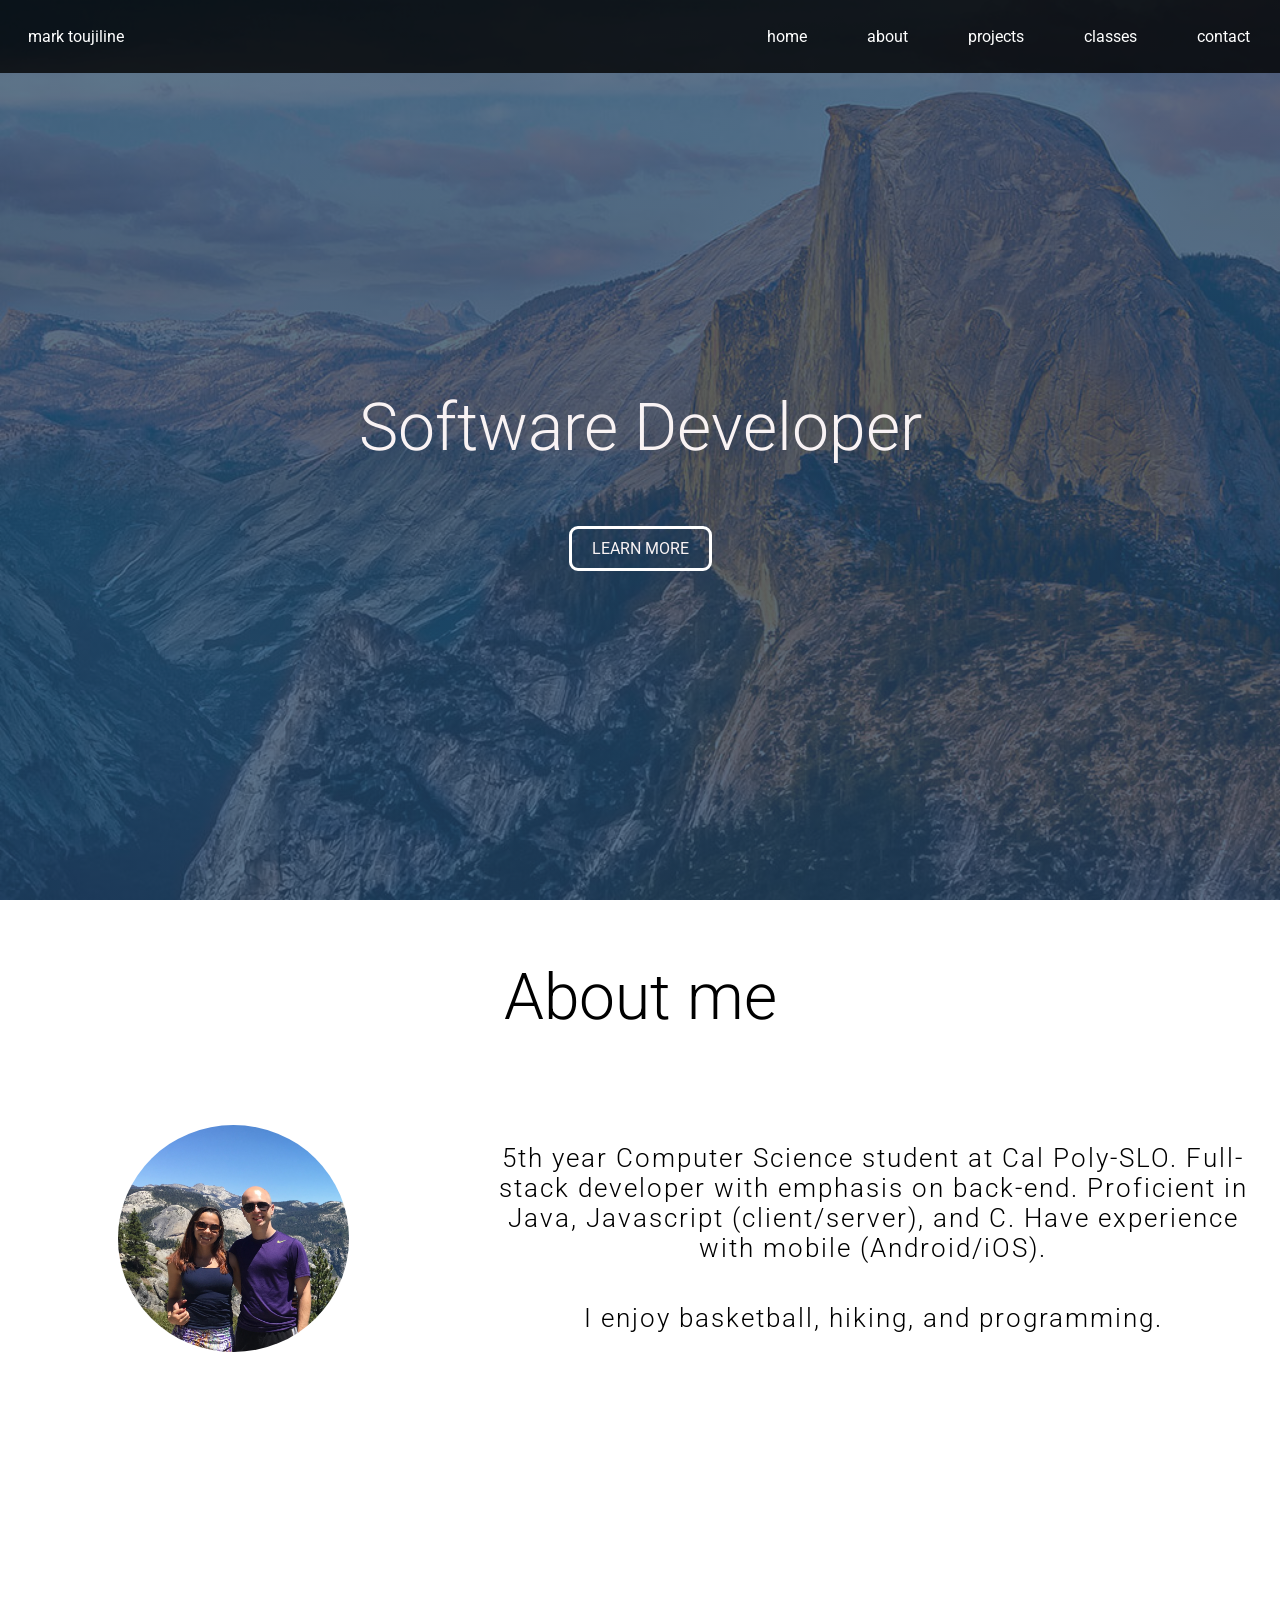
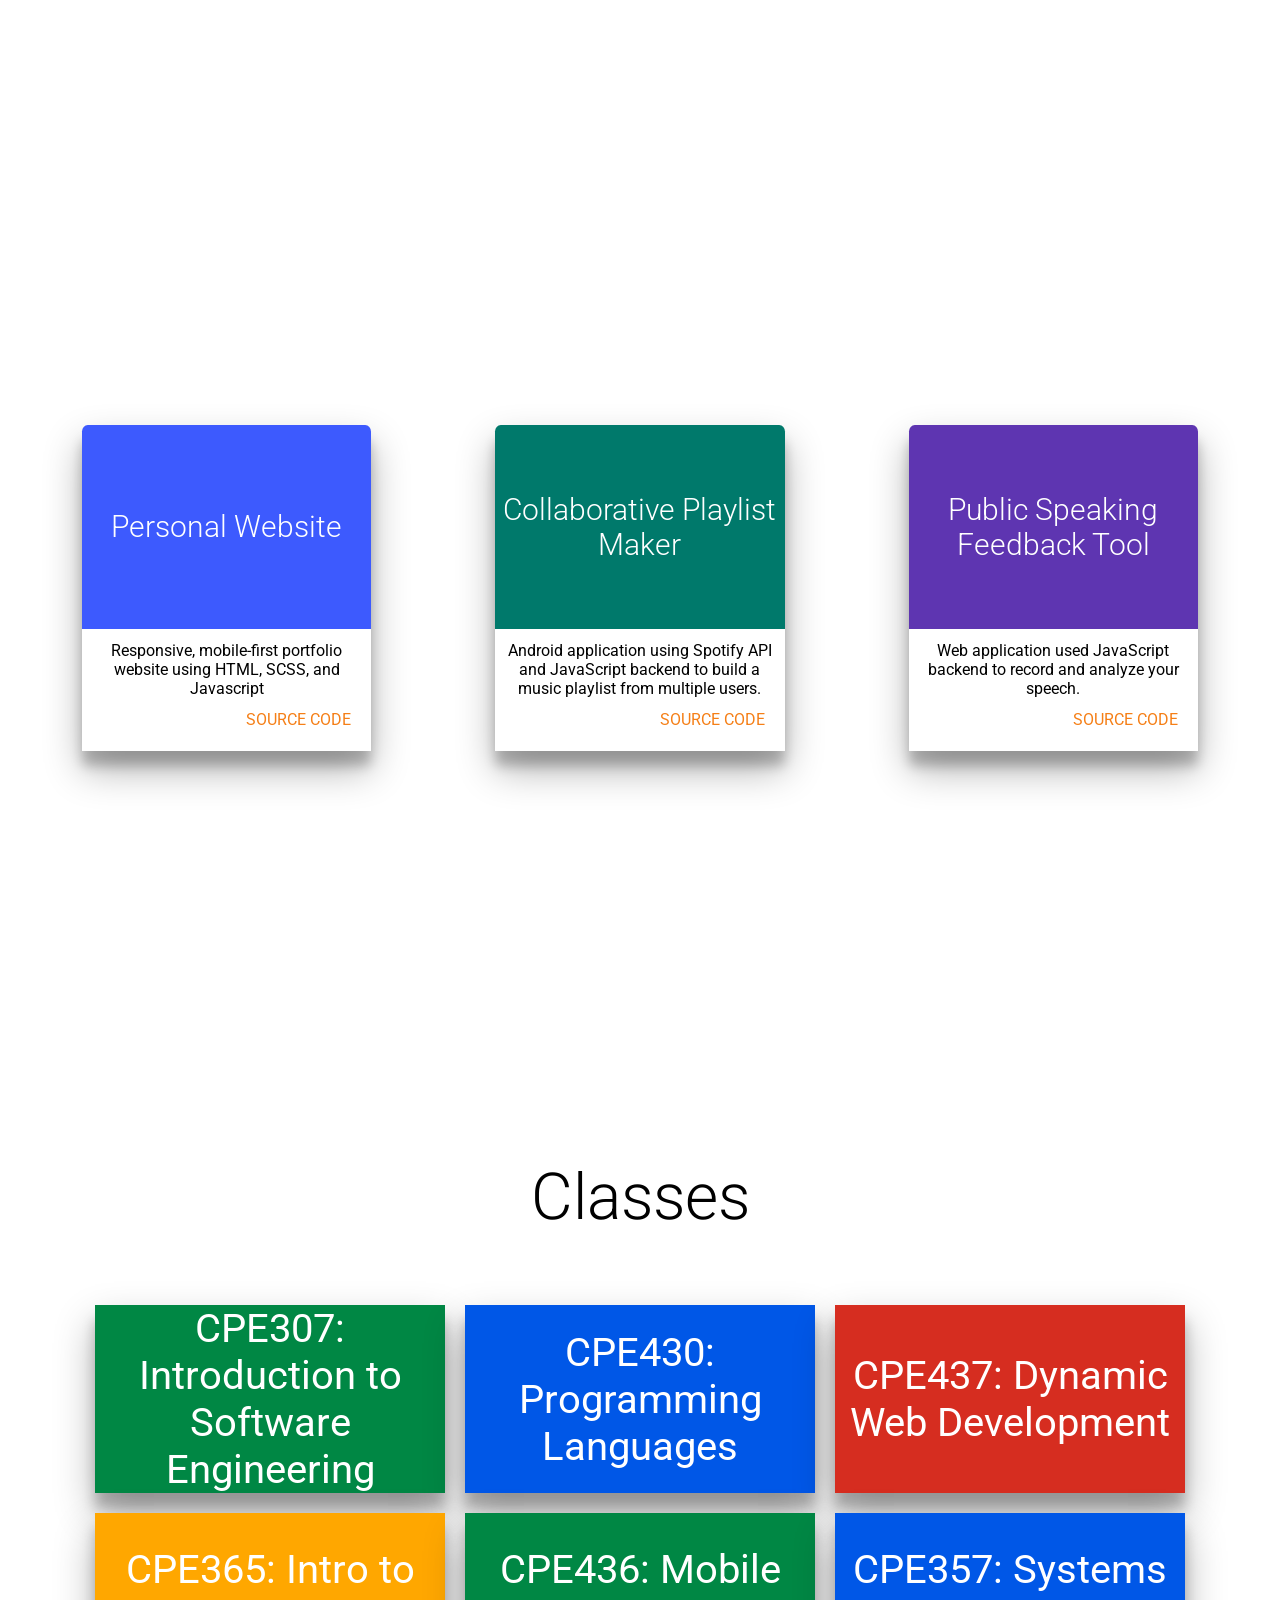
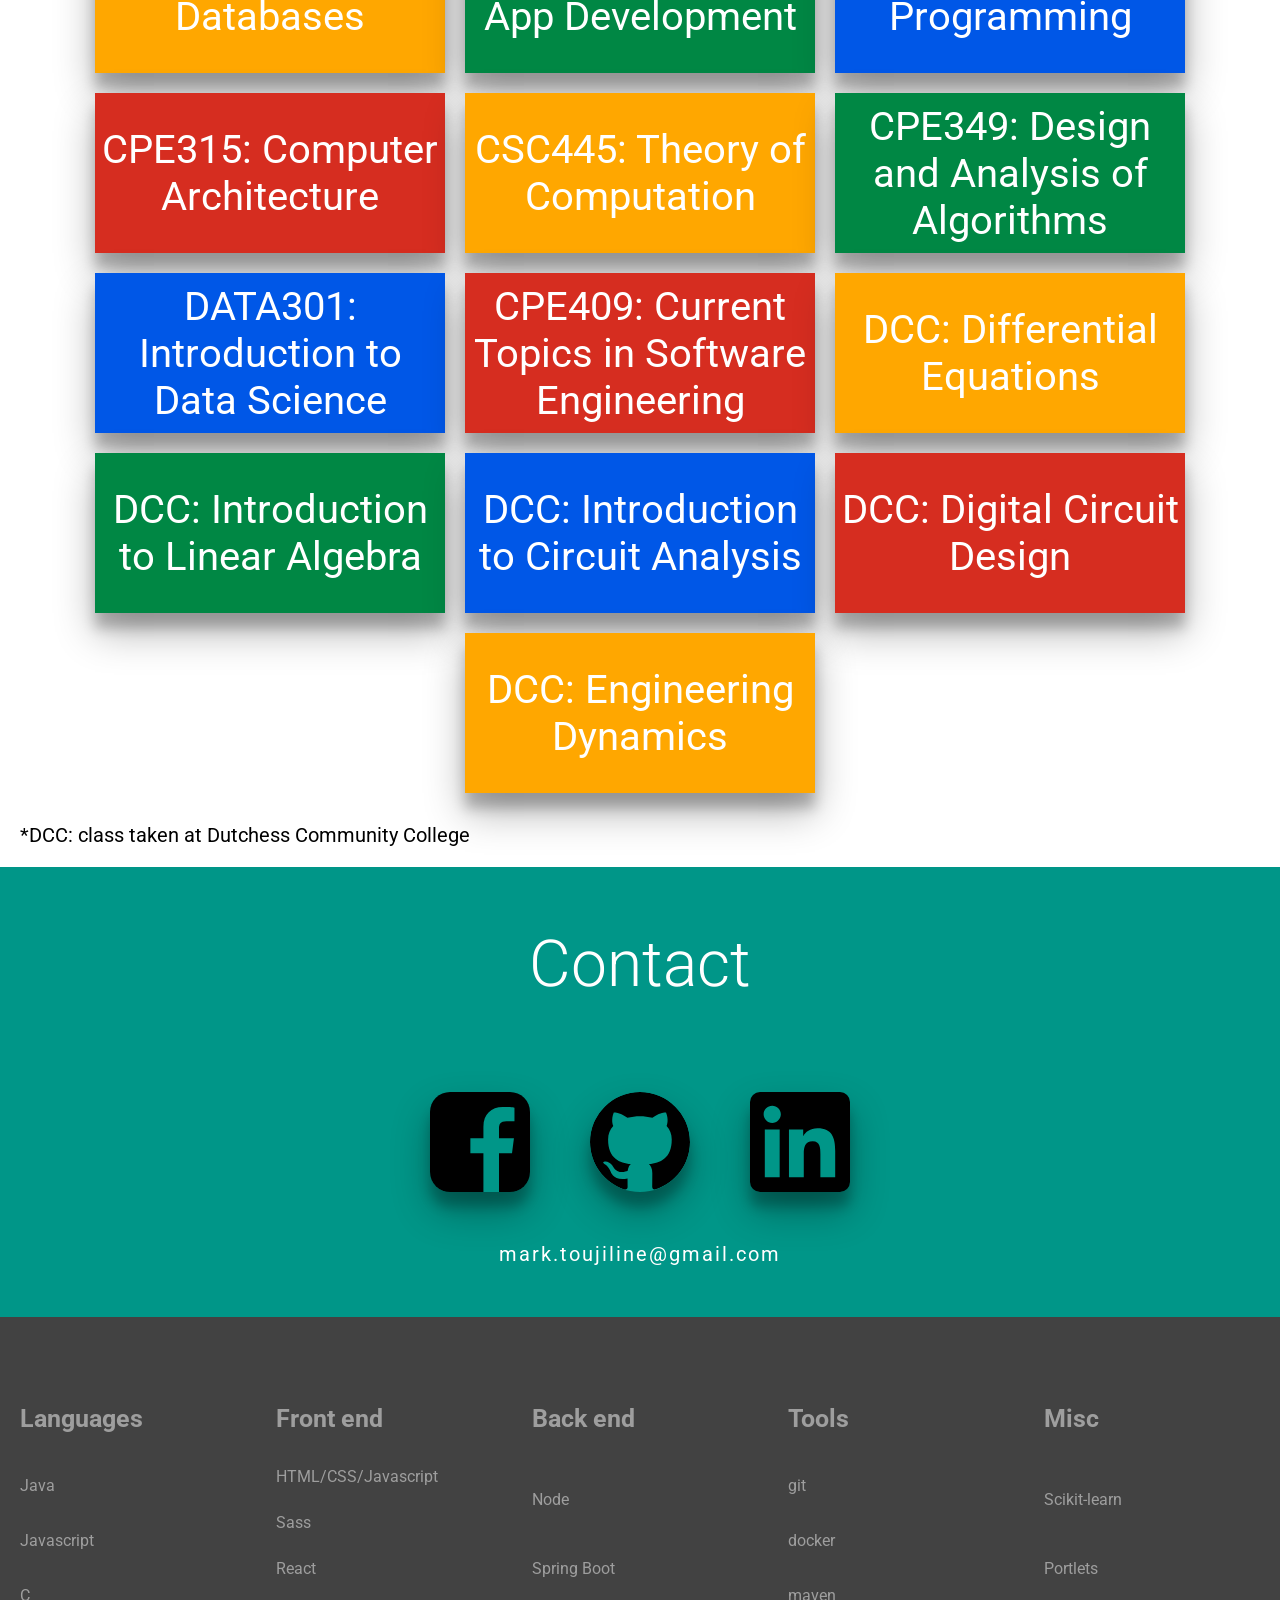
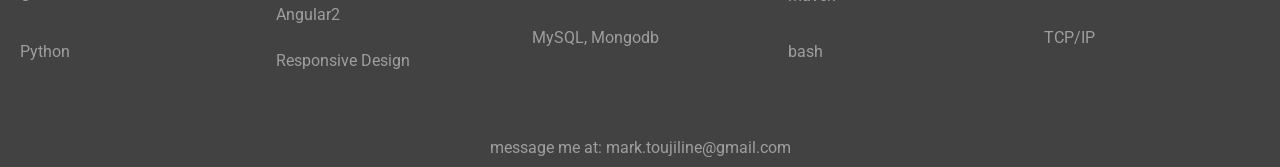
==== commit 6e6ad7fb: "Updated projects" ====
--- a/index.html
+++ b/index.html
@@ -80,26 +80,19 @@
                 <a href="https://github.com/mtoujiline/mtoujiline.github.io" target="_blank"> SOURCE CODE </a>
             </div>
             <div class="project">
-                <h1> Custom Wiki </h1>
+                <h1> Collaborative Playlist Maker </h1>
                 <p>
-                    MEAN full stack application.
-                    (in progress)
+                    Android application using Spotify API and JavaScript backend to build a music playlist from multiple
+                    users.
                 </p>
-                <a> SOURCE CODE </a>
+                <a href="https://github.com/mtoujiline/SBHacksIII" target="_blank"> SOURCE CODE </a>
             </div>
             <div class="project">
-                <h1> Javascript Library </h1>
+                <h1> Public Speaking Feedback Tool </h1>
                 <p>
-                    Javascript Library (in progress)
+                    Web application used JavaScript backend to record and analyze your speech.
                 </p>
-                <a> SOURCE CODE </a>
-            </div>
-            <div class="project">
-                <h1> Programming Language </h1>
-                <p>
-                    Javascript Library (in progress)
-                </p>
-                <a> SOURCE CODE </a>
+                <a href="https://github.com/mtoujiline/SiliconHacks" target="_blank"> SOURCE CODE </a>
             </div>
         </div>
     </section>
@@ -108,6 +101,12 @@
     <section id="classes">
         <h1> Classes </h1>
             <div class="tile-container">
+                <div class="tile">
+                    CPE307: Introduction to Software Engineering
+                </div>
+                <div class="tile">
+                    CPE430: Programming Languages
+                </div>
                 <div class="tile">
                     CPE437: Dynamic Web Development
                 </div>
--- a/css/main.css
+++ b/css/main.css
@@ -324,7 +324,7 @@
   #classes .tile-container .tile {
     flex: 1 0 350px;
     align-self: stretch;
-    max-width: 100%;
+    max-width: 350px;
     min-height: 10rem;
     margin: 10px;
     background: white;
@@ -337,8 +337,6 @@
     text-align: center; }
     #classes .tile-container .tile:nth-child(2n+3) {
       flex-basis: 300px; }
-    #classes .tile-container .tile:nth-child(4n+5) {
-      flex-basis: 450px; }
     #classes .tile-container .tile:nth-child(4n + 1) {
       background-color: #008744; }
     #classes .tile-container .tile:nth-child(4n + 2) {
